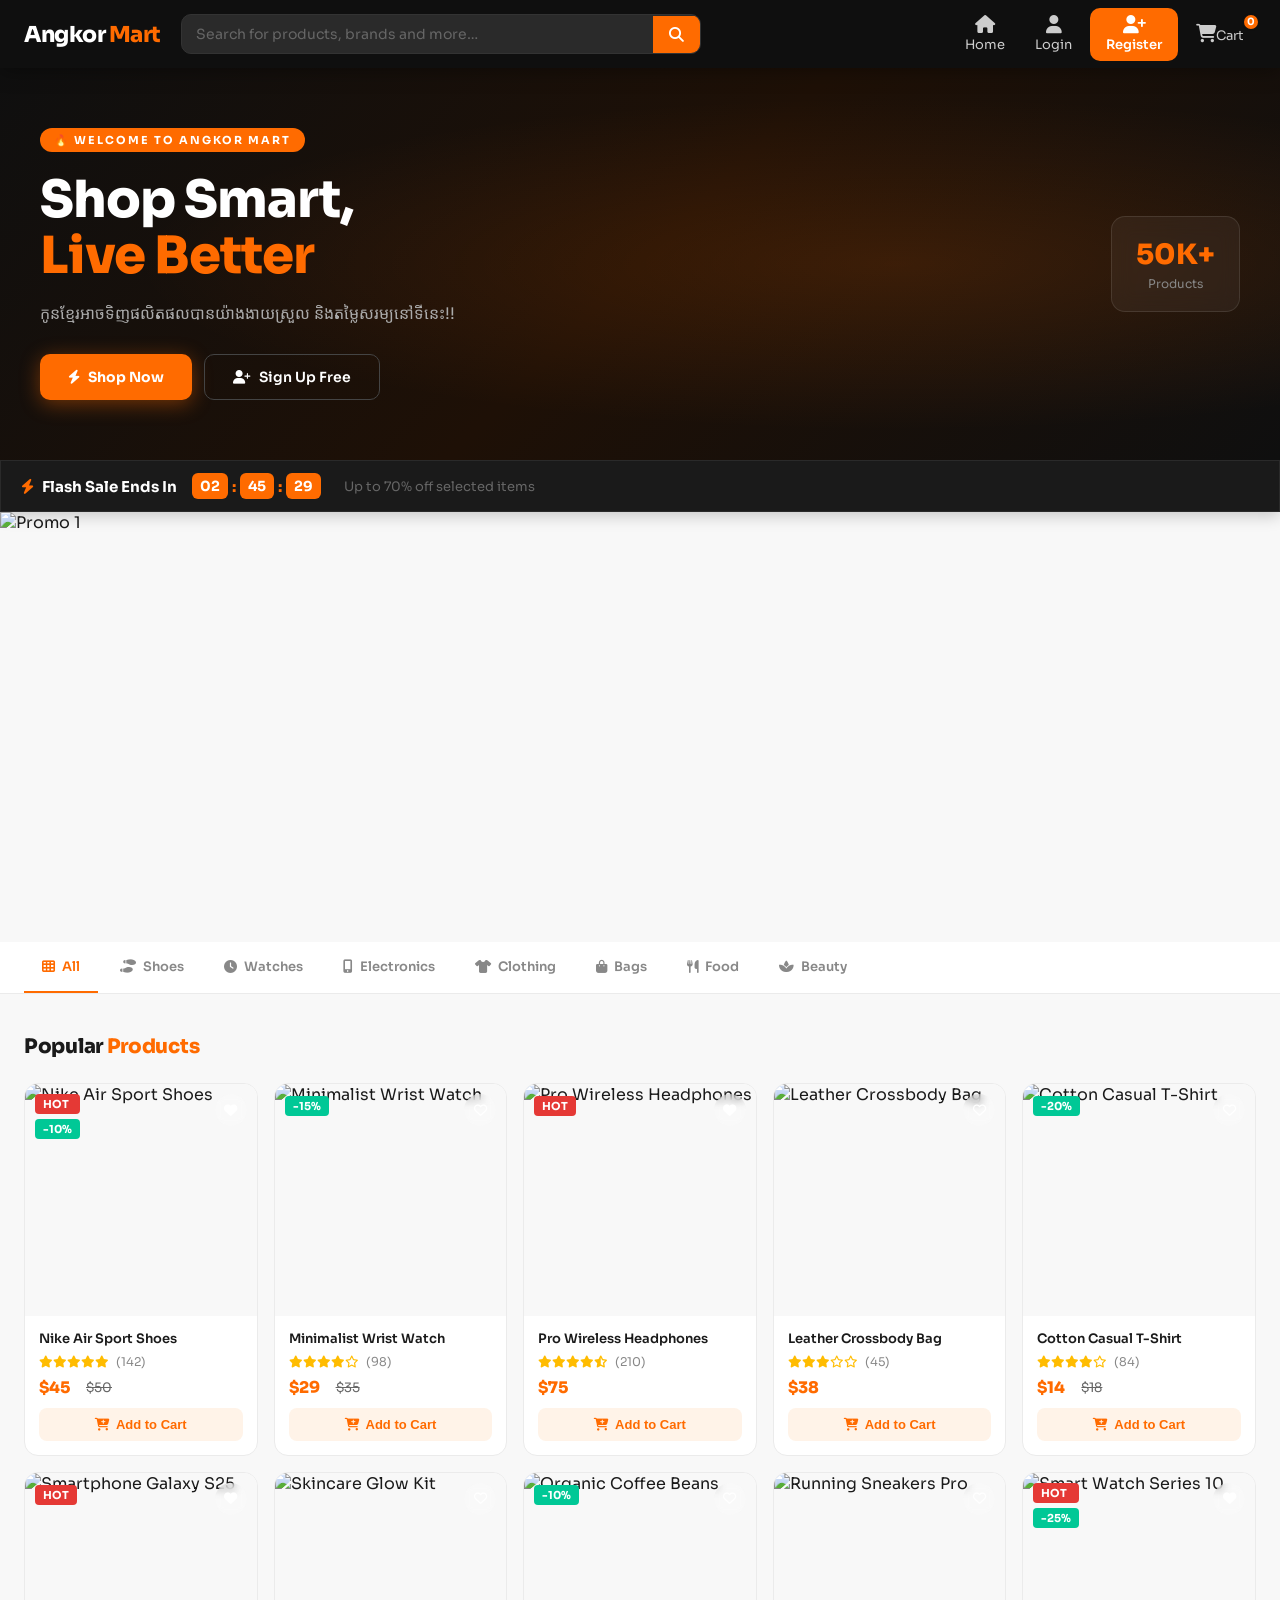
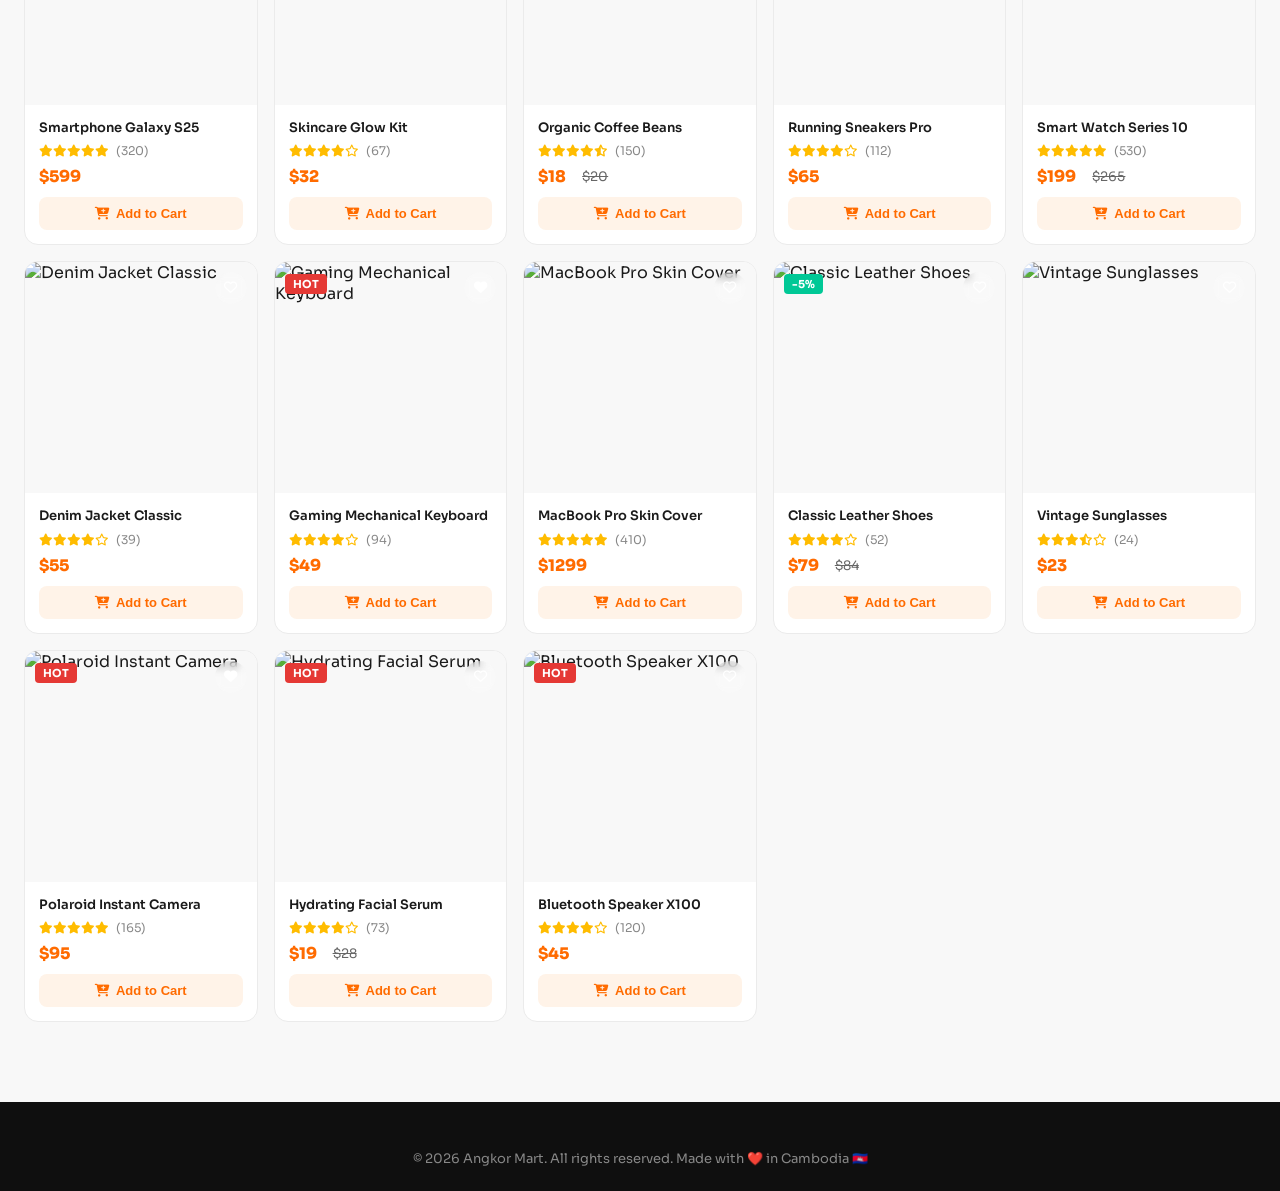
==== index.html @ 4afd5a45 "first commit" ====
<!DOCTYPE html>
<html lang="en">

<head>
  <meta charset="UTF-8">
  <meta name="viewport" content="width=device-width, initial-scale=1.0">
  <title>Angkor Mart</title>
  <link href="https://fonts.googleapis.com/css2?family=Sora:wght@300;400;600;700;800&family=Noto+Sans+Khmer:wght@400;600;700&display=swap" rel="stylesheet">
  <link rel="stylesheet" href="https://cdnjs.cloudflare.com/ajax/libs/font-awesome/6.4.0/css/all.min.css">
  <link rel="stylesheet" href="style/color.css">
  <link rel="icon" type="image/x-icon" href="img/1.png">

</head>

<body>

  <input type="radio" name="category-filter" id="cat-all" class="cat-radio" checked>
  <input type="radio" name="category-filter" id="cat-shoes" class="cat-radio">
  <input type="radio" name="category-filter" id="cat-watches" class="cat-radio">
  <input type="radio" name="category-filter" id="cat-electronics" class="cat-radio">
  <input type="radio" name="category-filter" id="cat-clothing" class="cat-radio">
  <input type="radio" name="category-filter" id="cat-bags" class="cat-radio">
  <input type="radio" name="category-filter" id="cat-food" class="cat-radio">
  <input type="radio" name="category-filter" id="cat-beauty" class="cat-radio">

  <nav class="navbar">
    <a class="nav-logo" href="index.html">Angkor <span>Mart</span></a>

    <div class="nav-search">
      <input type="text" placeholder="Search for products, brands and more…" id="searchInput">
      <button><i class="fas fa-search"></i></button>
    </div>

    <div class="nav-actions">
      <a class="nav-link-btn" href="index.html"><i class="fas fa-home"></i><span>Home</span></a>
      <a class="nav-link-btn" href="login.html"><i class="fas fa-user"></i><span>Login</span></a>
      <a class="nav-link-btn register-style-btn" href="register.html"><i class="fas fa-user-plus"></i><span>Register</span></a>

      <button class="nav-btn cart-badge">
        <i class="fas fa-shopping-cart"></i><span>Cart</span>
        <span class="badge-dot" id="cartCount">0</span>
      </button>
    </div>
  </nav>

  <div class="hero">
    <div class="hero-text">
      <div class="hero-tag">🔥 Welcome to Angkor Mart</div>
      <h1>Shop Smart,<br><em>Live Better</em></h1>
      <p>កូនខ្មែរអាចទិញផលិតផលបានយ៉ាងងាយស្រួល និងតម្លៃសរម្យនៅទីនេះ!!</p>
      <div class="hero-btns">
        <a href="#" class="btn-primary"><i class="fas fa-bolt"></i> Shop Now</a>
        <a href="register.html" class="btn-outline"><i class="fas fa-user-plus"></i> Sign Up Free</a>
      </div>
    </div>
    <div class="hero-visual">
      <div class="hero-stat">
        <div class="num">50K+</div>
        <div class="lbl">Products</div>
      </div>
    </div>
  </div>

  <div class="flash-bar">
    <div class="flash-title"><i class="fas fa-bolt"></i> Flash Sale Ends In</div>
    <div class="countdown">
      <span class="count-block" id="h">02</span>
      <span class="count-sep">:</span>
      <span class="count-block" id="m">45</span>
      <span class="count-sep">:</span>
      <span class="count-block" id="s">30</span>
    </div>
    <span style="color:#666; font-size:13px; margin-left:8px">Up to 70% off selected items</span>
  </div>

  <div class="slider-container">
    <div class="slider-wrapper">
      <div class="slide"><img src="banner/1.png" alt="Promo 1"></div>
      <div class="slide"><img src="banner/2.png" alt="Promo 2"></div>
      <div class="slide"><img src="banner/3.png" alt="Promo 3"></div>
      <div class="slide"><img src="banner/1.png" alt="Promo 1 Copy"></div>
    </div>
  </div>

  <div class="category-strip" id="categoryStrip">
    <label for="cat-all" class="cat-tab"><i class="fas fa-th"></i> All</label>
    <label for="cat-shoes" class="cat-tab"><i class="fas fa-shoe-prints"></i> Shoes</label>
    <label for="cat-watches" class="cat-tab"><i class="fas fa-clock"></i> Watches</label>
    <label for="cat-electronics" class="cat-tab"><i class="fas fa-mobile-alt"></i> Electronics</label>
    <label for="cat-clothing" class="cat-tab"><i class="fas fa-tshirt"></i> Clothing</label>
    <label for="cat-bags" class="cat-tab"><i class="fas fa-shopping-bag"></i> Bags</label>
    <label for="cat-food" class="cat-tab"><i class="fas fa-utensils"></i> Food</label>
    <label for="cat-beauty" class="cat-tab"><i class="fas fa-spa"></i> Beauty</label>
  </div>

  <div class="section">
    <div class="section-header">
      <h2 class="section-title">Popular <span>Products</span></h2>
    </div>
    <div class="product-grid">

      <div class="product-card" data-category="shoes" style="position: relative;">
        <div style="position: absolute; top: 10px; left: 10px; z-index: 10; display: flex; flex-direction: column; gap: 5px;">
          <span style="background: #e53935; color: white; padding: 3px 8px; font-size: 11px; font-weight: 700; border-radius: 4px; text-transform: uppercase;">Hot</span>
          <span style="background: #00c896; color: white; padding: 3px 8px; font-size: 11px; font-weight: 700; border-radius: 4px;">-10%</span>
        </div>
        <button class="btn-fav" onclick="this.classList.toggle('active')" style="position: absolute; top: 10px; right: 10px; z-index: 10; background: rgba(255,255,255,0.2); border: none; width: 32px; height: 32px; border-radius: 50%; color: #fff; cursor: pointer; display: flex; align-items: center; justify-content: center; backdrop-filter: blur(4px);"><i class="fas fa-heart"></i></button>
        <div class="product-img-wrap"><img src="https://images.unsplash.com/photo-1542291026-7eec264c27ff?w=400" alt="Nike Air Sport Shoes"></div>
        <div class="product-info">
          <div class="product-name">Nike Air Sport Shoes</div>
          <div style="font-size: 12px; color: #ffbc00; margin: 4px 0 8px 0;">
            <i class="fas fa-star"></i><i class="fas fa-star"></i><i class="fas fa-star"></i><i class="fas fa-star"></i><i class="fas fa-star"></i>
            <span style="color: #888; margin-left: 4px;">(142)</span>
          </div>
          <div class="product-price">
            <span class="price-new">$45</span>
            <span style="color: #666; text-decoration: line-through; font-size: 13px; margin-left: 8px;">$50</span>
          </div>
          <button class="btn-add-cart"><i class="fas fa-cart-plus"></i> Add to Cart</button>
        </div>
      </div>

      <div class="product-card" data-category="watches" style="position: relative;">
        <div style="position: absolute; top: 10px; left: 10px; z-index: 10;">
          <span style="background: #00c896; color: white; padding: 3px 8px; font-size: 11px; font-weight: 700; border-radius: 4px;">-15%</span>
        </div>
        <button class="btn-fav" onclick="this.classList.toggle('active')" style="position: absolute; top: 10px; right: 10px; z-index: 10; background: rgba(255,255,255,0.2); border: none; width: 32px; height: 32px; border-radius: 50%; color: #fff; cursor: pointer; display: flex; align-items: center; justify-content: center; backdrop-filter: blur(4px);"><i class="far fa-heart"></i></button>
        <div class="product-img-wrap"><img src="https://images.unsplash.com/photo-1523275335684-37898b6baf30?w=400" alt="Minimalist Wrist Watch"></div>
        <div class="product-info">
          <div class="product-name">Minimalist Wrist Watch</div>
          <div style="font-size: 12px; color: #ffbc00; margin: 4px 0 8px 0;">
            <i class="fas fa-star"></i><i class="fas fa-star"></i><i class="fas fa-star"></i><i class="fas fa-star"></i><i class="far fa-star"></i>
            <span style="color: #888; margin-left: 4px;">(98)</span>
          </div>
          <div class="product-price">
            <span class="price-new">$29</span>
            <span style="color: #666; text-decoration: line-through; font-size: 13px; margin-left: 8px;">$35</span>
          </div>
          <button class="btn-add-cart"><i class="fas fa-cart-plus"></i> Add to Cart</button>
        </div>
      </div>

      <div class="product-card" data-category="electronics" style="position: relative;">
        <div style="position: absolute; top: 10px; left: 10px; z-index: 10;">
          <span style="background: #e53935; color: white; padding: 3px 8px; font-size: 11px; font-weight: 700; border-radius: 4px; text-transform: uppercase;">Hot</span>
        </div>
        <button class="btn-fav" onclick="this.classList.toggle('active')" style="position: absolute; top: 10px; right: 10px; z-index: 10; background: rgba(255,255,255,0.2); border: none; width: 32px; height: 32px; border-radius: 50%; color: #fff; cursor: pointer; display: flex; align-items: center; justify-content: center; backdrop-filter: blur(4px);"><i class="fas fa-heart"></i></button>
        <div class="product-img-wrap"><img src="https://images.unsplash.com/photo-1505740420928-5e560c06d30e?w=400" alt="Pro Wireless Headphones"></div>
        <div class="product-info">
          <div class="product-name">Pro Wireless Headphones</div>
          <div style="font-size: 12px; color: #ffbc00; margin: 4px 0 8px 0;">
            <i class="fas fa-star"></i><i class="fas fa-star"></i><i class="fas fa-star"></i><i class="fas fa-star"></i><i class="fas fa-star-half-alt"></i>
            <span style="color: #888; margin-left: 4px;">(210)</span>
          </div>
          <div class="product-price"><span class="price-new">$75</span></div>
          <button class="btn-add-cart"><i class="fas fa-cart-plus"></i> Add to Cart</button>
        </div>
      </div>

      <div class="product-card" data-category="bags" style="position: relative;">
        <button class="btn-fav" onclick="this.classList.toggle('active')" style="position: absolute; top: 10px; right: 10px; z-index: 10; background: rgba(255,255,255,0.2); border: none; width: 32px; height: 32px; border-radius: 50%; color: #fff; cursor: pointer; display: flex; align-items: center; justify-content: center; backdrop-filter: blur(4px);"><i class="far fa-heart"></i></button>
        <div class="product-img-wrap"><img src="https://images.unsplash.com/photo-1548036328-c9fa89d128fa?w=400" alt="Leather Crossbody Bag"></div>
        <div class="product-info">
          <div class="product-name">Leather Crossbody Bag</div>
          <div style="font-size: 12px; color: #ffbc00; margin: 4px 0 8px 0;">
            <i class="fas fa-star"></i><i class="fas fa-star"></i><i class="fas fa-star"></i><i class="far fa-star"></i><i class="far fa-star"></i>
            <span style="color: #888; margin-left: 4px;">(45)</span>
          </div>
          <div class="product-price"><span class="price-new">$38</span></div>
          <button class="btn-add-cart"><i class="fas fa-cart-plus"></i> Add to Cart</button>
        </div>
      </div>

      <div class="product-card" data-category="clothing" style="position: relative;">
        <div style="position: absolute; top: 10px; left: 10px; z-index: 10;">
          <span style="background: #00c896; color: white; padding: 3px 8px; font-size: 11px; font-weight: 700; border-radius: 4px;">-20%</span>
        </div>
        <button class="btn-fav" onclick="this.classList.toggle('active')" style="position: absolute; top: 10px; right: 10px; z-index: 10; background: rgba(255,255,255,0.2); border: none; width: 32px; height: 32px; border-radius: 50%; color: #fff; cursor: pointer; display: flex; align-items: center; justify-content: center; backdrop-filter: blur(4px);"><i class="far fa-heart"></i></button>
        <div class="product-img-wrap"><img src="https://images.unsplash.com/photo-1521572163474-6864f9cf17ab?w=400" alt="Cotton Casual T-Shirt"></div>
        <div class="product-info">
          <div class="product-name">Cotton Casual T-Shirt</div>
          <div style="font-size: 12px; color: #ffbc00; margin: 4px 0 8px 0;">
            <i class="fas fa-star"></i><i class="fas fa-star"></i><i class="fas fa-star"></i><i class="fas fa-star"></i><i class="far fa-star"></i>
            <span style="color: #888; margin-left: 4px;">(84)</span>
          </div>
          <div class="product-price">
            <span class="price-new">$14</span>
            <span style="color: #666; text-decoration: line-through; font-size: 13px; margin-left: 8px;">$18</span>
          </div>
          <button class="btn-add-cart"><i class="fas fa-cart-plus"></i> Add to Cart</button>
        </div>
      </div>

      <div class="product-card" data-category="electronics" style="position: relative;">
        <div style="position: absolute; top: 10px; left: 10px; z-index: 10;">
          <span style="background: #e53935; color: white; padding: 3px 8px; font-size: 11px; font-weight: 700; border-radius: 4px; text-transform: uppercase;">Hot</span>
        </div>
        <button class="btn-fav" onclick="this.classList.toggle('active')" style="position: absolute; top: 10px; right: 10px; z-index: 10; background: rgba(255,255,255,0.2); border: none; width: 32px; height: 32px; border-radius: 50%; color: #fff; cursor: pointer; display: flex; align-items: center; justify-content: center; backdrop-filter: blur(4px);"><i class="fas fa-heart"></i></button>
        <div class="product-img-wrap"><img src="https://images.unsplash.com/photo-1511707171634-5f897ff02aa9?w=400" alt="Smartphone Galaxy S25"></div>
        <div class="product-info">
          <div class="product-name">Smartphone Galaxy S25</div>
          <div style="font-size: 12px; color: #ffbc00; margin: 4px 0 8px 0;">
            <i class="fas fa-star"></i><i class="fas fa-star"></i><i class="fas fa-star"></i><i class="fas fa-star"></i><i class="fas fa-star"></i>
            <span style="color: #888; margin-left: 4px;">(320)</span>
          </div>
          <div class="product-price"><span class="price-new">$599</span></div>
          <button class="btn-add-cart"><i class="fas fa-cart-plus"></i> Add to Cart</button>
        </div>
      </div>

      <div class="product-card" data-category="beauty" style="position: relative;">
        <button class="btn-fav" onclick="this.classList.toggle('active')" style="position: absolute; top: 10px; right: 10px; z-index: 10; background: rgba(255,255,255,0.2); border: none; width: 32px; height: 32px; border-radius: 50%; color: #fff; cursor: pointer; display: flex; align-items: center; justify-content: center; backdrop-filter: blur(4px);"><i class="far fa-heart"></i></button>
        <div class="product-img-wrap"><img src="https://images.unsplash.com/photo-1596462502278-27bfdc403348?w=400" alt="Skincare Glow Kit"></div>
        <div class="product-info">
          <div class="product-name">Skincare Glow Kit</div>
          <div style="font-size: 12px; color: #ffbc00; margin: 4px 0 8px 0;">
            <i class="fas fa-star"></i><i class="fas fa-star"></i><i class="fas fa-star"></i><i class="fas fa-star"></i><i class="far fa-star"></i>
            <span style="color: #888; margin-left: 4px;">(67)</span>
          </div>
          <div class="product-price"><span class="price-new">$32</span></div>
          <button class="btn-add-cart"><i class="fas fa-cart-plus"></i> Add to Cart</button>
        </div>
      </div>

      <div class="product-card" data-category="food" style="position: relative;">
        <div style="position: absolute; top: 10px; left: 10px; z-index: 10;">
          <span style="background: #00c896; color: white; padding: 3px 8px; font-size: 11px; font-weight: 700; border-radius: 4px;">-10%</span>
        </div>
        <button class="btn-fav" onclick="this.classList.toggle('active')" style="position: absolute; top: 10px; right: 10px; z-index: 10; background: rgba(255,255,255,0.2); border: none; width: 32px; height: 32px; border-radius: 50%; color: #fff; cursor: pointer; display: flex; align-items: center; justify-content: center; backdrop-filter: blur(4px);"><i class="far fa-heart"></i></button>
        <div class="product-img-wrap"><img src="https://images.unsplash.com/photo-1447933601403-0c6688de566e?w=400" alt="Organic Coffee Beans"></div>
        <div class="product-info">
          <div class="product-name">Organic Coffee Beans</div>
          <div style="font-size: 12px; color: #ffbc00; margin: 4px 0 8px 0;">
            <i class="fas fa-star"></i><i class="fas fa-star"></i><i class="fas fa-star"></i><i class="fas fa-star"></i><i class="fas fa-star-half-alt"></i>
            <span style="color: #888; margin-left: 4px;">(150)</span>
          </div>
          <div class="product-price">
            <span class="price-new">$18</span>
            <span style="color: #666; text-decoration: line-through; font-size: 13px; margin-left: 8px;">$20</span>
          </div>
          <button class="btn-add-cart"><i class="fas fa-cart-plus"></i> Add to Cart</button>
        </div>
      </div>

      <div class="product-card" data-category="shoes" style="position: relative;">
        <button class="btn-fav" onclick="this.classList.toggle('active')" style="position: absolute; top: 10px; right: 10px; z-index: 10; background: rgba(255,255,255,0.2); border: none; width: 32px; height: 32px; border-radius: 50%; color: #fff; cursor: pointer; display: flex; align-items: center; justify-content: center; backdrop-filter: blur(4px);"><i class="far fa-heart"></i></button>
        <div class="product-img-wrap"><img src="https://images.unsplash.com/photo-1491553895911-0055eca6402d?w=400" alt="Running Sneakers Pro"></div>
        <div class="product-info">
          <div class="product-name">Running Sneakers Pro</div>
          <div style="font-size: 12px; color: #ffbc00; margin: 4px 0 8px 0;">
            <i class="fas fa-star"></i><i class="fas fa-star"></i><i class="fas fa-star"></i><i class="fas fa-star"></i><i class="far fa-star"></i>
            <span style="color: #888; margin-left: 4px;">(112)</span>
          </div>
          <div class="product-price"><span class="price-new">$65</span></div>
          <button class="btn-add-cart"><i class="fas fa-cart-plus"></i> Add to Cart</button>
        </div>
      </div>

      <div class="product-card" data-category="watches" style="position: relative;">
        <div style="position: absolute; top: 10px; left: 10px; z-index: 10; display: flex; flex-direction: column; gap: 5px;">
          <span style="background: #e53935; color: white; padding: 3px 8px; font-size: 11px; font-weight: 700; border-radius: 4px; text-transform: uppercase;">Hot</span>
          <span style="background: #00c896; color: white; padding: 3px 8px; font-size: 11px; font-weight: 700; border-radius: 4px;">-25%</span>
        </div>
        <button class="btn-fav" onclick="this.classList.toggle('active')" style="position: absolute; top: 10px; right: 10px; z-index: 10; background: rgba(255,255,255,0.2); border: none; width: 32px; height: 32px; border-radius: 50%; color: #fff; cursor: pointer; display: flex; align-items: center; justify-content: center; backdrop-filter: blur(4px);"><i class="fas fa-heart"></i></button>
        <div class="product-img-wrap"><img src="https://images.unsplash.com/photo-1434493789847-2f02dc6ca35d?w=400" alt="Smart Watch Series 10"></div>
        <div class="product-info">
          <div class="product-name">Smart Watch Series 10</div>
          <div style="font-size: 12px; color: #ffbc00; margin: 4px 0 8px 0;">
            <i class="fas fa-star"></i><i class="fas fa-star"></i><i class="fas fa-star"></i><i class="fas fa-star"></i><i class="fas fa-star"></i>
            <span style="color: #888; margin-left: 4px;">(530)</span>
          </div>
          <div class="product-price">
            <span class="price-new">$199</span>
            <span style="color: #666; text-decoration: line-through; font-size: 13px; margin-left: 8px;">$265</span>
          </div>
          <button class="btn-add-cart"><i class="fas fa-cart-plus"></i> Add to Cart</button>
        </div>
      </div>

      <div class="product-card" data-category="clothing" style="position: relative;">
        <button class="btn-fav" onclick="this.classList.toggle('active')" style="position: absolute; top: 10px; right: 10px; z-index: 10; background: rgba(255,255,255,0.2); border: none; width: 32px; height: 32px; border-radius: 50%; color: #fff; cursor: pointer; display: flex; align-items: center; justify-content: center; backdrop-filter: blur(4px);"><i class="far fa-heart"></i></button>
        <div class="product-img-wrap"><img src="https://images.unsplash.com/photo-1551537482-f2075a1d41f2?w=400" alt="Denim Jacket Classic"></div>
        <div class="product-info">
          <div class="product-name">Denim Jacket Classic</div>
          <div style="font-size: 12px; color: #ffbc00; margin: 4px 0 8px 0;">
            <i class="fas fa-star"></i><i class="fas fa-star"></i><i class="fas fa-star"></i><i class="fas fa-star"></i><i class="far fa-star"></i>
            <span style="color: #888; margin-left: 4px;">(39)</span>
          </div>
          <div class="product-price"><span class="price-new">$55</span></div>
          <button class="btn-add-cart"><i class="fas fa-cart-plus"></i> Add to Cart</button>
        </div>
      </div>

      <div class="product-card" data-category="electronics" style="position: relative;">
        <div style="position: absolute; top: 10px; left: 10px; z-index: 10;">
          <span style="background: #e53935; color: white; padding: 3px 8px; font-size: 11px; font-weight: 700; border-radius: 4px; text-transform: uppercase;">Hot</span>
        </div>
        <button class="btn-fav" onclick="this.classList.toggle('active')" style="position: absolute; top: 10px; right: 10px; z-index: 10; background: rgba(255,255,255,0.2); border: none; width: 32px; height: 32px; border-radius: 50%; color: #fff; cursor: pointer; display: flex; align-items: center; justify-content: center; backdrop-filter: blur(4px);"><i class="fas fa-heart"></i></button>
        <div class="product-img-wrap"><img src="https://images.unsplash.com/photo-1583394838336-acd977736f90?w=400" alt="Gaming Mechanical Keyboard"></div>
        <div class="product-info">
          <div class="product-name">Gaming Mechanical Keyboard</div>
          <div style="font-size: 12px; color: #ffbc00; margin: 4px 0 8px 0;">
            <i class="fas fa-star"></i><i class="fas fa-star"></i><i class="fas fa-star"></i><i class="fas fa-star"></i><i class="far fa-star"></i>
            <span style="color: #888; margin-left: 4px;">(94)</span>
          </div>
          <div class="product-price"><span class="price-new">$49</span></div>
          <button class="btn-add-cart"><i class="fas fa-cart-plus"></i> Add to Cart</button>
        </div>
      </div>

      <div class="product-card" data-category="electronics" style="position: relative;">
        <button class="btn-fav" onclick="this.classList.toggle('active')" style="position: absolute; top: 10px; right: 10px; z-index: 10; background: rgba(255,255,255,0.2); border: none; width: 32px; height: 32px; border-radius: 50%; color: #fff; cursor: pointer; display: flex; align-items: center; justify-content: center; backdrop-filter: blur(4px);"><i class="far fa-heart"></i></button>
        <div class="product-img-wrap"><img src="https://images.unsplash.com/photo-1611186871348-b1ce696e52c9?w=400" alt="MacBook Pro Skin Cover"></div>
        <div class="product-info">
          <div class="product-name">MacBook Pro Skin Cover</div>
          <div style="font-size: 12px; color: #ffbc00; margin: 4px 0 8px 0;">
            <i class="fas fa-star"></i><i class="fas fa-star"></i><i class="fas fa-star"></i><i class="fas fa-star"></i><i class="fas fa-star"></i>
            <span style="color: #888; margin-left: 4px;">(410)</span>
          </div>
          <div class="product-price"><span class="price-new">$1299</span></div>
          <button class="btn-add-cart"><i class="fas fa-cart-plus"></i> Add to Cart</button>
        </div>
      </div>

      <div class="product-card" data-category="shoes" style="position: relative;">
        <div style="position: absolute; top: 10px; left: 10px; z-index: 10;">
          <span style="background: #00c896; color: white; padding: 3px 8px; font-size: 11px; font-weight: 700; border-radius: 4px;">-5%</span>
        </div>
        <button class="btn-fav" onclick="this.classList.toggle('active')" style="position: absolute; top: 10px; right: 10px; z-index: 10; background: rgba(255,255,255,0.2); border: none; width: 32px; height: 32px; border-radius: 50%; color: #fff; cursor: pointer; display: flex; align-items: center; justify-content: center; backdrop-filter: blur(4px);"><i class="far fa-heart"></i></button>
        <div class="product-img-wrap"><img src="https://images.unsplash.com/photo-1560343090-f0409e92791a?w=400" alt="Classic Leather Shoes"></div>
        <div class="product-info">
          <div class="product-name">Classic Leather Shoes</div>
          <div style="font-size: 12px; color: #ffbc00; margin: 4px 0 8px 0;">
            <i class="fas fa-star"></i><i class="fas fa-star"></i><i class="fas fa-star"></i><i class="fas fa-star"></i><i class="far fa-star"></i>
            <span style="color: #888; margin-left: 4px;">(52)</span>
          </div>
          <div class="product-price">
            <span class="price-new">$79</span>
            <span style="color: #666; text-decoration: line-through; font-size: 13px; margin-left: 8px;">$84</span>
          </div>
          <button class="btn-add-cart"><i class="fas fa-cart-plus"></i> Add to Cart</button>
        </div>
      </div>

      <div class="product-card" data-category="clothing" style="position: relative;">
        <button class="btn-fav" onclick="this.classList.toggle('active')" style="position: absolute; top: 10px; right: 10px; z-index: 10; background: rgba(255,255,255,0.2); border: none; width: 32px; height: 32px; border-radius: 50%; color: #fff; cursor: pointer; display: flex; align-items: center; justify-content: center; backdrop-filter: blur(4px);"><i class="far fa-heart"></i></button>
        <div class="product-img-wrap"><img src="https://images.unsplash.com/photo-1572635196237-14b3f281503f?w=400" alt="Vintage Sunglasses"></div>
        <div class="product-info">
          <div class="product-name">Vintage Sunglasses</div>
          <div style="font-size: 12px; color: #ffbc00; margin: 4px 0 8px 0;">
            <i class="fas fa-star"></i><i class="fas fa-star"></i><i class="fas fa-star"></i><i class="fas fa-star-half-alt"></i><i class="far fa-star"></i>
            <span style="color: #888; margin-left: 4px;">(24)</span>
          </div>
          <div class="product-price"><span class="price-new">$23</span></div>
          <button class="btn-add-cart"><i class="fas fa-cart-plus"></i> Add to Cart</button>
        </div>
      </div>

      <div class="product-card" data-category="electronics" style="position: relative;">
        <div style="position: absolute; top: 10px; left: 10px; z-index: 10;">
          <span style="background: #e53935; color: white; padding: 3px 8px; font-size: 11px; font-weight: 700; border-radius: 4px; text-transform: uppercase;">Hot</span>
        </div>
        <button class="btn-fav" onclick="this.classList.toggle('active')" style="position: absolute; top: 10px; right: 10px; z-index: 10; background: rgba(255,255,255,0.2); border: none; width: 32px; height: 32px; border-radius: 50%; color: #fff; cursor: pointer; display: flex; align-items: center; justify-content: center; backdrop-filter: blur(4px);"><i class="fas fa-heart"></i></button>
        <div class="product-img-wrap"><img src="https://images.unsplash.com/photo-1526170375885-4d8ecf77b99f?w=400" alt="Polaroid Instant Camera"></div>
        <div class="product-info">
          <div class="product-name">Polaroid Instant Camera</div>
          <div style="font-size: 12px; color: #ffbc00; margin: 4px 0 8px 0;">
            <i class="fas fa-star"></i><i class="fas fa-star"></i><i class="fas fa-star"></i><i class="fas fa-star"></i><i class="fas fa-star"></i>
            <span style="color: #888; margin-left: 4px;">(165)</span>
          </div>
          <div class="product-price"><span class="price-new">$95</span></div>
          <button class="btn-add-cart"><i class="fas fa-cart-plus"></i> Add to Cart</button>
        </div>
      </div>

      <div class="product-card" data-category="beauty" style="position: relative;">
        <div style="position: absolute; top: 10px; left: 10px; z-index: 10;">
          <span style="background: #e53935; color: white; padding: 3px 8px; font-size: 11px; font-weight: 700; border-radius: 4px; text-transform: uppercase;">Hot</span>
        </div>
        <button class="btn-fav" onclick="this.classList.toggle('active')" style="position: absolute; top: 10px; right: 10px; z-index: 10; background: rgba(255,255,255,0.2); border: none; width: 32px; height: 32px; border-radius: 50%; color: #fff; cursor: pointer; display: flex; align-items: center; justify-content: center; backdrop-filter: blur(4px);"><i class="far fa-heart"></i></button>
        <div class="product-img-wrap"><img src="https://images.unsplash.com/photo-1584308666744-24d5c474f2ae?w=400" alt="Hydrating Facial Serum"></div>
        <div class="product-info">
          <div class="product-name">Hydrating Facial Serum</div>
          <div style="font-size: 12px; color: #ffbc00; margin: 4px 0 8px 0;">
            <i class="fas fa-star"></i><i class="fas fa-star"></i><i class="fas fa-star"></i><i class="fas fa-star"></i><i class="far fa-star"></i>
            <span style="color: #888; margin-left: 4px;">(73)</span>
          </div>
          <div class="product-price">
            <span class="price-new">$19</span>
            <span style="color: #666; text-decoration: line-through; font-size: 13px; margin-left: 8px;">$28</span>
          </div>
          <button class="btn-add-cart"><i class="fas fa-cart-plus"></i> Add to Cart</button>
        </div>
      </div>

      <div class="product-card" data-category="electronics" style="position: relative;">
        <div style="position: absolute; top: 10px; left: 10px; z-index: 10;">
          <span style="background: #e53935; color: white; padding: 3px 8px; font-size: 11px; font-weight: 700; border-radius: 4px; text-transform: uppercase;">Hot</span>
        </div>
        <button class="btn-fav" onclick="this.classList.toggle('active')" style="position: absolute; top: 10px; right: 10px; z-index: 10; background: rgba(255,255,255,0.2); border: none; width: 32px; height: 32px; border-radius: 50%; color: #fff; cursor: pointer; display: flex; align-items: center; justify-content: center; backdrop-filter: blur(4px);"><i class="far fa-heart"></i></button>
        <div class="product-img-wrap"><img src="https://images.unsplash.com/photo-1517336714731-489689fd1ca8?w=400" alt="Bluetooth Speaker X100"></div>
        <div class="product-info">
          <div class="product-name">Bluetooth Speaker X100</div>
          <div style="font-size: 12px; color: #ffbc00; margin: 4px 0 8px 0;">
            <i class="fas fa-star"></i><i class="fas fa-star"></i><i class="fas fa-star"></i><i class="fas fa-star"></i><i class="far fa-star"></i>
            <span style="color: #888; margin-left: 4px;">(120)</span>
          </div>
          <div class="product-price"><span class="price-new">$45</span></div>
          <button class="btn-add-cart"><i class="fas fa-cart-plus"></i> Add to Cart</button>
        </div>
      </div>

    </div>
  </div>

  <footer>
    <p>© 2026 Angkor Mart. All rights reserved. Made with ❤️ in Cambodia 🇰🇭</p>
  </footer>

  <script>
    // ១. មុខងារ Countdown សម្រាប់កម្មវិធី Flash Sale (រត់ថយក្រោយរាល់ ១ វិនាទីម្តង)
    // កំណត់ទិន្នន័យដើម៖ ២ ម៉ោង, ៤៥ នាទី, និង ៣០ វិវិនាទី (គិតជាវិនាទីសរុប)
    let totalSeconds = (2 * 3600) + (45 * 60) + 30;
    
    const countdownInterval = setInterval(() => {
      // ប្រសិនបើអស់ម៉ោង ត្រូវបញ្ឈប់ការរត់
      if (totalSeconds <= 0) {
        clearInterval(countdownInterval);
        return;
      }
      
      totalSeconds--; // ដកថយក្រោយម្តង ១ វិនាទី
      
      // គណនាបំបែកវិនាទីសរុប ទៅជា ម៉ោង នាទី និងវិវិនាទីវិញ
      const hours = Math.floor(totalSeconds / 3600);
      const minutes = Math.floor((totalSeconds % 3600) / 60);
      const seconds = totalSeconds % 60;

      // ចាប់យក Element តាម ID ដើម្បីយកទៅបង្ហាញលើអេក្រង់ HTML
      const hElement = document.getElementById('h');
      const mElement = document.getElementById('m');
      const sElement = document.getElementById('s');

      // បង្ហាញតម្លៃដោយបន្ថែមលេខ ០ ខាងមុខប្រសិនបើតម្លៃតូចជាង ១០ (ឧទាហរណ៍៖ 09, 08)
      if (hElement) hElement.textContent = String(hours).padStart(2, '0');
      if (mElement) mElement.textContent = String(minutes).padStart(2, '0');
      if (sElement) sElement.textContent = String(seconds).padStart(2, '0');
    }, 1000);

    // ២. មុខងារកើនលេខរទេះទិញអីវ៉ាន់ និងបង្កើតចលនា (Add to Cart Logic)
    function addToCartAnimation() {
      const cartBadge = document.getElementById('cartCount');
      if (cartBadge) {
        // ចាប់យកតម្លៃលេខបច្ចុប្បន្នលើ Navbar បើគ្មានទេឱ្យស្មើ ០
        let currentCount = parseInt(cartBadge.textContent) || 0;
        // បូកបង្កើនចំនួនថែម ១
        cartBadge.textContent = currentCount + 1;
        
        // បង្កើត Effect ញាក់ពង្រីកធំថ្នមៗ (Animation Pop) ពេលចុចចំប៊ូតុង
        cartBadge.style.transform = 'scale(1.4)';
        cartBadge.style.transition = 'transform 0.1s ease';
        
        // កំណត់ឱ្យវារួញមកទំហំដើមវិញក្រោយរយៈពេល ០.១ វិនាទី
        setTimeout(() => {
          cartBadge.style.transform = 'scale(1)';
        }, 100);
      }
    }

    // ចាប់យកប៊ូតុងដែលមាន Class ".btn-add-cart" ទាំងអស់នៅក្នុងទំព័រ
    // ដើម្បីដាក់ព្រឹត្តិការណ៍ចុច (Click Event Listener) ទៅឱ្យវាដំណើរការមុខងារ addToCartAnimation()
    document.querySelectorAll('.btn-add-cart').forEach(button => {
      button.addEventListener('click', () => {
        addToCartAnimation();
      });
    });
  </script>

</body>
</html>
---- style/color.css ----
/* ═══════════════════════════════════════
   VARIABLE & SYSTEM THEME (ផ្នែកប្រកាសប្រថេរ និងស្ទីលទូទៅ)
   ═══════════════════════════════════════ */
:root {
  /* ការបង្កើតប្រថេរពណ៌ (CSS Variables) សម្រាប់យកទៅប្រើប្រាស់ឡើងវិញ ដើម្បីងាយស្រួលគ្រប់គ្រងពន្លឺពណ៌រួម */
  --brand: #ff6b00;        /* ពណ៌ចម្បងរបស់ម៉ាត (លឿងទុំ) */
  --brand-dark: #d95800;   /* ពណ៌លឿងទុំចាស់ (សម្រាប់ពេល Hover) */
  --brand-light: #fff3e8;  /* ពណ៌លឿងទុំខ្ចីខ្លាំង (សម្រាប់ផ្ទៃខាងក្រោយប៊ូតុងតូចៗ) */
  --accent: #00c896;       /* ពណ៌បៃតងស្រស់ (សម្រាប់ស្លាកបញ្ចុះតម្លៃ) */
  
  /* ក្រុមពណ៌ស្រទាប់ផ្ទៃ និងអក្សរ */
  --dark: #0f0f0f;         /* ពណ៌ខ្មៅងងឹត (សម្រាប់ Navbar, Footer) */
  --dark2: #1a1a1a;        
  --dark3: #242424;        
  --surface: #fff;         /* ពណ៌សផ្ទៃកាតផលិតផល */
  --surface2: #f8f8f8;     /* ពណ៌ប្រផេះខ្ចីសម្រាប់ផ្ទៃ Background គេហទំព័រទាំងមូល */
  --border: #ebebeb;       /* ពណ៌បន្ទាត់ខណ្ឌចែក */
  --text: #1a1a1a;         /* ពណ៌អក្សរទូទៅ */
  --text-muted: #888;      /* ពណ៌អក្សរស្រអាប់បន្តិច */
  --text-light: #bbb;      /* ពណ៌អក្សរស្រាល */
  
  /* ទំហំ និងទម្រង់រួម */
  --nav-h: 68px;           /* កម្ពស់របស់របារ Navbar */
  --radius: 14px;          /* កម្រិតកោងនៃជ្រុងកាតទំនិញ */
  --shadow: 0 4px 24px rgba(0,0,0,0.08);       /* ស្រមោលកម្រិតស្រាល */
  --shadow-lg: 0 12px 48px rgba(0,0,0,0.14);    /* ស្រមោលកម្រិតធ្ងន់ (ពេលលោតអណ្តែត) */
}

/* លុបគម្លាតលំនាំដើម (Reset Margins/Paddings) និងកំណត់ box-sizing ឱ្យទំហំកាតមិនប្រែប្រួលពេលថែម Border */
*, *::before, *::after { box-sizing: border-box; margin: 0; padding: 0; }

/* ធ្វើឱ្យពេលចុច Link រត់ទៅកាន់ផ្នែកណាមួយ មានចលនារលូន (Smooth Scrolling) */
html { scroll-behavior: smooth; }

/* កំណត់ Font គ្រួសាររួម (Sora សម្រាប់អង់គ្លេស និង Noto Sans Khmer សម្រាប់ភាសាខ្មែរ) */
body { font-family: 'Sora', 'Noto Sans Khmer', sans-serif; background: var(--surface2); color: var(--text); min-height: 100vh; }

/* ═══════════════════════════════════════
   NAVBAR & COMPONENTS (ផ្នែករបារ مីនុយខាងលើ)
   ═══════════════════════════════════════ */
/* របារ Navbar ធំ៖ ប្រើ position: fixed ដើម្បីឱ្យវានៅជាប់ផ្នែកខាងលើរហូតទោះបីជា Scroll ចុះក្រោម */
.navbar { position: fixed; top: 0; left: 0; right: 0; z-index: 1000; height: var(--nav-h); background: var(--dark); display: flex; align-items: center; padding: 0 24px; gap: 20px; box-shadow: 0 2px 20px rgba(0,0,0,0.4); }

/* អក្សរទម្រង់ Logo របស់ម៉ាត */
.nav-logo { font-size: 22px; font-weight: 800; text-decoration: none; letter-spacing: -0.5px; white-space: nowrap; color: #fff; }
.nav-logo span { color: var(--brand); }

/* ប្រអប់ស្វែងរក (Search Bar Container) */
.nav-search { flex: 1; max-width: 520px; display: flex; align-items: center; background: #2a2a2a; border-radius: 10px; border: 1.5px solid #333; overflow: hidden; transition: border-color 0.2s; }
/* ពេលអ្នកប្រើប្រាស់ឃ្លិកចំប្រអប់វាយអក្សរ ឱ្យបន្ទាត់ព្រំដែនដូរទៅពណ៌លឿងទុំ */
.nav-search:focus-within { border-color: var(--brand); }
.nav-search input { flex: 1; background: none; border: none; outline: none; padding: 10px 14px; color: #fff; font-size: 14px; font-family: inherit; }
.nav-search input::placeholder { color: #666; }
/* ប៊ូតុងរូបកែវពង្រីកសម្រាប់ស្វែងរក */
.nav-search button { background: var(--brand); border: none; padding: 10px 16px; color: #fff; cursor: pointer; font-size: 15px; transition: background 0.2s; }
.nav-search button:hover { background: var(--brand-dark); }

/* ផ្នែកបង្គុំប៊ូតុងបញ្ជាខាងស្តាំដៃ (Home, Login, Register, Cart) */
.nav-actions { display: flex; align-items: center; gap: 6px; margin-left: auto; }
.nav-btn { background: none; border: none; color: #ccc; cursor: pointer; padding: 8px 12px; border-radius: 8px; font-size: 13px; display: flex; flex-direction: column; align-items: center; gap: 2px; transition: color 0.2s, background 0.2s; font-family: inherit; white-space: nowrap; text-decoration: none; }
.nav-btn i { font-size: 18px; }
.nav-btn:hover { color: var(--brand); background: rgba(255,107,0,0.1); }

/* ប៊ូតុងប្រភេទជាតំណភ្ជាប់ (Link Icons) */
.nav-link-btn {
  background: none;
  border: none;
  color: #ccc;
  cursor: pointer;
  padding: 8px 12px;
  border-radius: 8px;
  font-size: 13px;
  display: flex;
  flex-direction: column; /* តម្រៀប Icon នៅពីលើ ហើយអក្សរនៅពីក្រោមជួរឈរ */
  align-items: center;
  gap: 2px;
  transition: color 0.2s, background 0.2s;
  font-family: inherit;
  white-space: nowrap;
  text-decoration: none; /* លុបបន្ទាត់ពីក្រោមអក្សរលំនាំដើមរបស់ Tag <a> */
}
.nav-link-btn i { font-size: 18px; }
.nav-link-btn:hover { color: #ff6b00; background: rgba(255,107,0,0.1); }

/* ប៊ូតុងចុះឈ្មោះ (Register Button)៖ បង្កើតស្ទីលឱ្យមានលក្ខណៈលេចធ្លោដាច់គេ */
.register-style-btn { background-color: var(--brand) !important; color: white !important; border-radius: 10px !important; padding: 8px 16px !important; font-weight: 600; }
.register-style-btn:hover { background-color: var(--brand-dark) !important; }

/* រង្វង់លេខពណ៌ក្រហមបង្ហាញចំនួនទំនិញលើកាត (Cart Badge Dot) */
.cart-badge { position: relative; display: inline-block; }
.badge-dot { position: absolute; top: -4px; right: -4px; background: var(--brand); color: #fff; font-size: 10px; font-weight: 700; width: 18px; height: 18px; border-radius: 50%; display: flex; align-items: center; justify-content: center; border: 2px solid var(--dark); }

/* ═══════════════════════════════════════
   HERO SECTION (ផ្នែកផ្ទាំងផ្សព្វផ្សាយធំខាងលើ)
   ═══════════════════════════════════════ */
.hero { margin-top: var(--nav-h); background: linear-gradient(135deg, #0f0f0f 0%, #1e1006 50%, #0f0f0f 100%); position: relative; overflow: hidden; padding: 60px 40px; display: flex; align-items: center; justify-content: space-between; min-height: 380px; }
/* ប្រើប្រាស់ Pseudo-element ::before ដើម្បីបង្កើតពន្លឺរស្មីពណ៌លឿងទុំចេញពីចំហៀងខាងស្តាំព្រិលៗ (Glow Effect) */
.hero::before { content: ''; position: absolute; inset: 0; background: radial-gradient(ellipse at 70% 50%, rgba(255,107,0,0.15) 0%, transparent 60%); }
.hero-text { position: relative; z-index: 1; max-width: 500px; }
/* ស្លាកពាក្យ Welcome តូច */
.hero-tag { display: inline-block; background: var(--brand); color: #fff; font-size: 11px; font-weight: 700; letter-spacing: 2px; text-transform: uppercase; padding: 5px 14px; border-radius: 20px; margin-bottom: 20px; }
/* ប្រើប្រាស់ clamp() ដើម្បីឱ្យទំហំអក្សរចំណងជើង تغែប្រួលធំតូចស្វ័យប្រវត្តិតាមទំហំអេក្រង់ Device (Responsive Font) */
.hero h1 { font-size: clamp(28px, 4vw, 52px); font-weight: 800; color: #fff; line-height: 1.1; margin-bottom: 16px; letter-spacing: -1px; }
.hero h1 em { color: var(--brand); font-style: normal; }
.hero p { color: #aaa; font-size: 16px; line-height: 1.6; margin-bottom: 28px; }
.hero-btns { display: flex; gap: 12px; flex-wrap: wrap; }

/* ប៊ូតុងចម្បង Shop Now មានស្រមោលពណ៌លឿងទុំបញ្ចេញពន្លឺ */
.btn-primary { background: var(--brand); color: #fff; border: none; padding: 13px 28px; border-radius: 10px; font-size: 14px; font-weight: 700; cursor: pointer; font-family: inherit; text-decoration: none; transition: background 0.2s, transform 0.15s, box-shadow 0.2s; box-shadow: 0 4px 20px rgba(255,107,0,0.4); display: inline-flex; align-items: center; gap: 8px; }
/* ពេល Hover ឱ្យប៊ូតុងអណ្តែតឡើងលើបន្តិច (translateY) និងពង្រីកស្រមោលឱ្យធំជាងមុន */
.btn-primary:hover { background: var(--brand-dark); transform: translateY(-2px); box-shadow: 0 8px 28px rgba(255,107,0,0.5); }
/* ប៊ូតុងបន្ទាត់ជុំវិញគ្មានពណ៌ផ្ទៃក្រោយ (Sign Up Free) */
.btn-outline { background: none; color: #fff; border: 1.5px solid #444; padding: 13px 28px; border-radius: 10px; font-size: 14px; font-weight: 600; cursor: pointer; font-family: inherit; text-decoration: none; transition: border-color 0.2s, color 0.2s; display: inline-flex; align-items: center; gap: 8px; }
.btn-outline:hover { border-color: var(--brand); color: var(--brand); }

/* ផ្ទាំងបង្ហាញស្ថិតិលោតអណ្តែតស្រអាប់ (Glassmorphism Effect) នៅខាងស្តាំដៃ */
.hero-visual { position: relative; z-index: 1; display: flex; gap: 16px; }
.hero-stat { background: rgba(255,255,255,0.05); backdrop-filter: blur(10px); border: 1px solid rgba(255,255,255,0.1); border-radius: 14px; padding: 20px 24px; text-align: center; }
.hero-stat .num { font-size: 28px; font-weight: 800; color: var(--brand); }
.hero-stat .lbl { font-size: 12px; color: #888; margin-top: 4px; }

/* របាររំកិលជ្រើសរើសប្រភេទផលិតផល (Category Strip) */
/* ប្រើ overflow-x: auto និង scrollbar-width: none ដើម្បីអាចអូសទៅឆ្វេងស្តាំបានលើទូរស័ព្ទដោយលាក់របាររំកិល */
.category-strip { background: var(--surface); border-bottom: 1px solid var(--border); padding: 0 24px; display: flex; gap: 4px; overflow-x: auto; scrollbar-width: none; }
.cat-tab { background: none; border: none; padding: 16px 18px; cursor: pointer; font-size: 13px; font-weight: 600; color: var(--text-muted); white-space: nowrap; font-family: inherit; border-bottom: 2.5px solid transparent; transition: color 0.2s, border-color 0.2s; display: inline-flex; align-items: center; gap: 7px; text-decoration: none; }
.cat-tab:hover { color: var(--brand); }
.cat-tab.active { color: var(--brand); border-bottom-color: var(--brand); }

/* ═══════════════════════════════════════
   FLASH SALE BAR STYLING (ផ្នែករបារបញ្ចុះតម្លៃ និងនាឡិការត់ថយក្រោយ)
   ═══════════════════════════════════════ */
.flash-bar {
  background-color: #1a1a1a; /* ពណ៌ផ្ទៃក្រោយប្រផេះងងឹត */
  border: 1px solid #2a2a2a; /* បន្ទាត់ជុំវិញប្រអប់ */
  padding: 12px 20px;        /* គម្លាតពីអក្សរទៅគែមប្រអប់ */
  display: flex;             /* រៀបចំខ្លឹមសារឱ្យរត់ជួរដេក */
  align-items: center;       /* ឱ្យមាតិកាទាំងអស់នៅចំកណ្តាលតាមជួរដេក */
  flex-wrap: wrap;           /* ការពារកុំឱ្យធ្លាក់ជួរ ឬបាក់ Layout ពេលអេក្រង់តូច */
  gap: 15px;                 /* គម្លាតរវាងប្លុកនីមួយៗ */
  box-shadow: 0 4px 15px rgba(0, 0, 0, 0.2); /* ដាក់ស្រមោលតិចៗពីក្រោម */
}

/* ចំណងជើង Flash Sale Ends In */
.flash-title {
  font-size: 15px;
  font-weight: 700;
  color: #ffffff;
  display: flex;
  align-items: center;
  gap: 8px; /* គម្លាតរវាង Icon រន្ទះ និងអក្សរ */
}

/* ពណ៌ Icon រន្ទះ */
.flash-title i {
  color: #ff6b00; /* ពណ៌លឿងទុំ */
}

/* ផ្នែកប្រអប់លេខ Countdown */
.countdown {
  display: flex;
  align-items: center;
  gap: 4px; /* គម្លាតរវាងប្រអប់លេខ និងសញ្ញាចុចពីរ : */
}

/* ស្ទីលប្រអប់លេខ (ម៉ោង នាទី វិនាទី) */
.count-block {
  background-color: #ff6b00; /* ពណ៌ផ្ទៃក្រោយប្រអប់លេខ (លឿងទុំ) */
  color: #ffffff;            /* ពណ៌លេខខាងក្នុង (ស) */
  font-weight: 700;
  padding: 4px 8px;
  border-radius: 6px;
  font-size: 14px;
  min-width: 32px;
  text-align: center;
  display: inline-block;
}

/* ស្ទីលសញ្ញាចុចពីរ (:) */
.count-sep {
  color: #ff6b00;
  font-weight: 700;
  font-size: 16px;
}

/* ═══════════════════════════════════════
   SLIDER STYLING & INFINITE LOOP ANIMATION (ផ្នែកស្លាយរូបភាព Banner វិលជុំ)
   ═══════════════════════════════════════ */
.slider-container {
  position: relative;
  width: 100%;
  max-width: 2000px;
  height: 430px;
  overflow: hidden; /* លាក់រាល់រូបភាពណាដែលហៀរចេញពីប្រអប់ Container */
}
.slider-wrapper {
  display: flex;
  width: 400%; /* ដោយសារមាន ៤ ស្លាយ ទើបកំណត់ទំហំទទឹងស្មើ 400% */
  height: 100%;
  animation: slideAuto 15s infinite; /* ដំណើរការមុខងារ سلាយរត់ស្វ័យប្រវត្តិតាម Keyframes រយៈពេល ១៥ វិនាទី វិលជុំមិនចេះចប់ */
}
.slide {
  width: 25%; /* ស្លាយនីមួយៗយកទំហំ ២៥% ស្មើៗគ្នានៃផ្ទៃមេ (Wrapper) */
  height: 430px;
}
.slide img {
  width: 100%;
  height: 100%;
}

/* គណនាភាគរយ (%) នៃការរំកិលដូររូបភាពតាមពេលវេលា (translateX) សម្រាប់ Infinite Banner */
@keyframes slideAuto {
  0%, 28% { transform: translateX(0%); }      /* បង្ហាញរូបទី ១ */
  33%, 61% { transform: translateX(-25%); }   /* រំកិលទៅរូបទី ២ */
  66%, 94% { transform: translateX(-50%); }   /* រំកិលទៅរូបទី ៣ */
  99.99% { transform: translateX(-75%); }    /* រំកិលទៅរូបទី ៤ (រូប Copy របស់ទី១) */
  100% { transform: translateX(0%); }         /* លោតត្រឡប់មកចាប់ផ្តើមរូបទី ១ វិញភ្លាមៗដោយមិនឱ្យភ្នែកមើលទាន់ */
}

/* ═══════════════════════════════════════
   PRODUCT SECTION & CARDS (ផ្នែកប្លុកបង្ហាញកាតទំនិញ)
   ═══════════════════════════════════════ */
.section { padding: 40px 24px; max-width: 1400px; margin: 0 auto; }
.section-header { display: flex; align-items: center; justify-content: space-between; margin-bottom: 24px; }
.section-title { font-size: 20px; font-weight: 800; letter-spacing: -0.3px; }
.section-title span { color: var(--brand); }

/* ប្រើប្រាស់ CSS Grid សម្រាប់រៀបចំកាតផលិតផលឱ្យធ្លាក់ជួរតាមទំហំអេក្រង់ដោយស្វ័យប្រវត្ត (Auto-fill Responsive Grid) */
.product-grid { display: grid; grid-template-columns: repeat(auto-fill, minmax(200px, 1fr)); gap: 16px; }

/* កាតផលិតផលទូទៅ */
.product-card { background: var(--surface); border-radius: var(--radius); border: 1px solid var(--border); overflow: hidden; transition: transform 0.25s, box-shadow 0.25s; cursor: pointer; position: relative; }
/* ពេលយកលុបលើកាតផលិតផល (Hover) ឱ្យកាតហោះអណ្តែតឡើងលើ និងបញ្ចេញស្រមោលស្អាត */
.product-card:hover { transform: translateY(-5px); box-shadow: var(--shadow-lg); }

/* ប្រអប់ព័ទ្ធជុំវិញរូបភាពទំនិញ */
.product-img-wrap { position: relative; background: var(--surface2); aspect-ratio: 1; overflow: hidden; }
.product-img-wrap img { width: 100%; height: 100%; object-fit: cover; transition: transform 0.4s ease; }
/* ពេល Hover លើកាត ធ្វើឱ្យរូបភាពផលិតផលរីកធំឡើងបន្តិចថ្នមៗ (Zoom Effect) */
.product-card:hover .product-img-wrap img { transform: scale(1.07); }

.product-info { padding: 14px; }
.product-name { font-size: 13px; font-weight: 600; color: var(--text); margin-bottom: 6px; line-height: 1.4; }
.product-price { display: flex; align-items: center; gap: 8px; }
.price-new { font-size: 16px; font-weight: 800; color: var(--brand); }
/* ប៊ូតុង Add to Cart ពណ៌ផ្ទៃក្រោយលឿងទុំខ្ចី អក្សរពណ៌លឿងទុំចាស់ */
.btn-add-cart { width: 100%; margin-top: 10px; background: var(--brand-light); color: var(--brand); border: none; padding: 9px; border-radius: 8px; font-size: 13px; font-weight: 700; cursor: pointer; display: flex; align-items: center; justify-content: center; gap: 6px; }

/* ═══════════════════════════════════════
   FAVORITE (HEART) BUTTON INTERACTIVE STYLES (ផ្នែកស្ទីលប៊ូតុងបេះដូងពេលចុចចំ)
   ═══════════════════════════════════════ */
/* ស្ថានភាពពេលប៊ូតុងបេះដូងត្រូវបានបើកដំណើរការ (Active) ឱ្យដូរទៅផ្ទៃពណ៌ផ្កាឈូក/ក្រហម និងអក្សរក្រហម */
.btn-fav.active {
  color: #ff3366 !important;
  background: rgba(255, 51, 102, 0.2) !important;
}
.btn-fav i {
  transition: transform 0.2s ease;
}
/* ពេលកំពុងចុចសង្កត់ចំ (Active State) ឱ្យរូបបេះដូងរីកធំជាងមុនបន្តិចរួចរួមមកវិញបង្កើតជាចលនាដកដង្ហើម */
.btn-fav:active i {
  transform: scale(1.3); 
}

/* ═══════════════════════════════════════
   FOOTER (ផ្នែកបាតខាងក្រោមគេនៃទំព័រ)
   ═══════════════════════════════════════ */
footer { background: var(--dark); color: #888; padding: 48px 24px 24px; margin-top: 40px; text-align: center; font-size: 13px; }
footer a { color: #555; text-decoration: none; font-weight: 600; }
footer a:hover { color: var(--brand); }

/* ═══════════════════════════════════════
   RESPONSIVE MEDIA QUERIES (MOBILE) (ផ្នែកកែសម្រួលទម្រង់ Layout លើទូរស័ព្ទដៃ)
   ═══════════════════════════════════════ */
/* សម្រាប់ឧបករណ៍ដែលមានទំហំអេក្រង់តូចជាង 768px (Tablet/Mobile) ឱ្យបន្ថយកម្ពស់ស្លាយបដា និងរំកិលចុះក្រោមដើម្បីកុំឱ្យបាំង Navbar */
@media (max-width: 768px) {
  .slider-container { height: 220px; margin-top: 75px; }
}

/* សម្រាប់ឧបករណ៍ទូរស័ព្ទដៃអេក្រង់តូចជាង 576px ឱ្យរបារ Flash Sale ប្តូរទម្រង់ជាជួរឈរវិញដើម្បីកុំឱ្យហៀរអេក្រង់ */
@media (max-width: 576px) {
  .flash-bar {
    flex-direction: column;  /* ឱ្យមាតិកាធ្លាក់មកជួរឈរឈរតម្រៀបគ្នាវិញ */
    align-items: flex-start; /* ឱ្យខ្លឹមសារនិងអក្សរទាំងអស់រត់ទៅតម្រឹមខាងឆ្វេង */
    gap: 10px;
    padding: 16px;
  }
}

/* ស្ទីលបន្ថែមធានាឱ្យរូបបេះដូងដូរពណ៌ក្រហមបានត្រឹមត្រូវរលូន */
.btn-fav.active i {
  color: #ff3366 !important;
}
.btn-fav i {
  transition: transform 0.2s ease, color 0.2s ease;
}
.btn-fav:active i {
  transform: scale(1.3);
}

/* ═══════════════════════════════════════
   PURE CSS FILTER ENGINE (ប្រព័ន្ធគ្រប់គ្រងការស្វែងរក និងបង្ហាញតាមប្រភេទផលិតផលដោយមិនប្រើ JS)
   ═══════════════════════════════════════ */
/* លាក់ Radio Buttons ពិតប្រាកដមិនឱ្យបង្ហាញលើអេក្រង់ */
.cat-radio {
  display: none;
}

/* ប្រព័ន្ធបញ្ជាលាក់/បង្ហាញកាតទំនិញតាមប្រភេទ៖ លំនាំដើមបើជ្រើសរើស All (#cat-all:checked) ឱ្យបង្ហាញកាតទាំងអស់ (display: block) */
#cat-all:checked ~ .section .product-grid .product-card { display: block; }

/* ល្បិចបច្ចេកទេស (CSS Selector Trick)៖ ប្រសិនបើ Radio Button នៃប្រភេទណាមួយត្រូវបាន Checked (ឧទាហរណ៍ #cat-shoes:checked) 
   នោះរាល់កាតទំនិញណាដែលមិនមាន [data-category="shoes"] គឺត្រូវលាក់ចោលទាំងអស់ (display: none) */
#cat-shoes:checked ~ .section .product-grid .product-card:not([data-category="shoes"]) { display: none; }
#cat-watches:checked ~ .section .product-grid .product-card:not([data-category="watches"]) { display: none; }
#cat-electronics:checked ~ .section .product-grid .product-card:not([data-category="electronics"]) { display: none; }
#cat-clothing:checked ~ .section .product-grid .product-card:not([data-category="clothing"]) { display: none; }
#cat-bags:checked ~ .section .product-grid .product-card:not([data-category="bags"]) { display: none; }
#cat-food:checked ~ .section .product-grid .product-card:not([data-category="food"]) { display: none; }
#cat-beauty:checked ~ .section .product-grid .product-card:not([data-category="beauty"]) { display: none; }

/* ធ្វើឱ្យប៊ូតុង Label នៃ Tab ប្តូរពណ៌ទៅជាពណ៌លឿងទុំ និងមានបន្ទាត់ពីក្រោមភ្លាមៗ ទៅតាមស្ថានភាព Radio Button ណាមួយដែលកំពុង Checked (Active Tab Style) */
#cat-all:checked ~ .category-strip label[for="cat-all"],
#cat-shoes:checked ~ .category-strip label[for="cat-shoes"],
#cat-watches:checked ~ .category-strip label[for="cat-watches"],
#cat-electronics:checked ~ .category-strip label[for="cat-electronics"],
#cat-clothing:checked ~ .category-strip label[for="cat-clothing"],
#cat-bags:checked ~ .category-strip label[for="cat-bags"],
#cat-food:checked ~ .category-strip label[for="cat-food"],
#cat-beauty:checked ~ .category-strip label[for="cat-beauty"] {
  color: var(--brand);
  border-bottom-color: var(--brand);
}

/* កែសម្រួលស្ទីលសម្រាប់ប៊ូតុងបេះដូងសំណព្វចិត្តបន្ថែម */
.btn-fav.active i {
  color: #ff3366 !important;
}
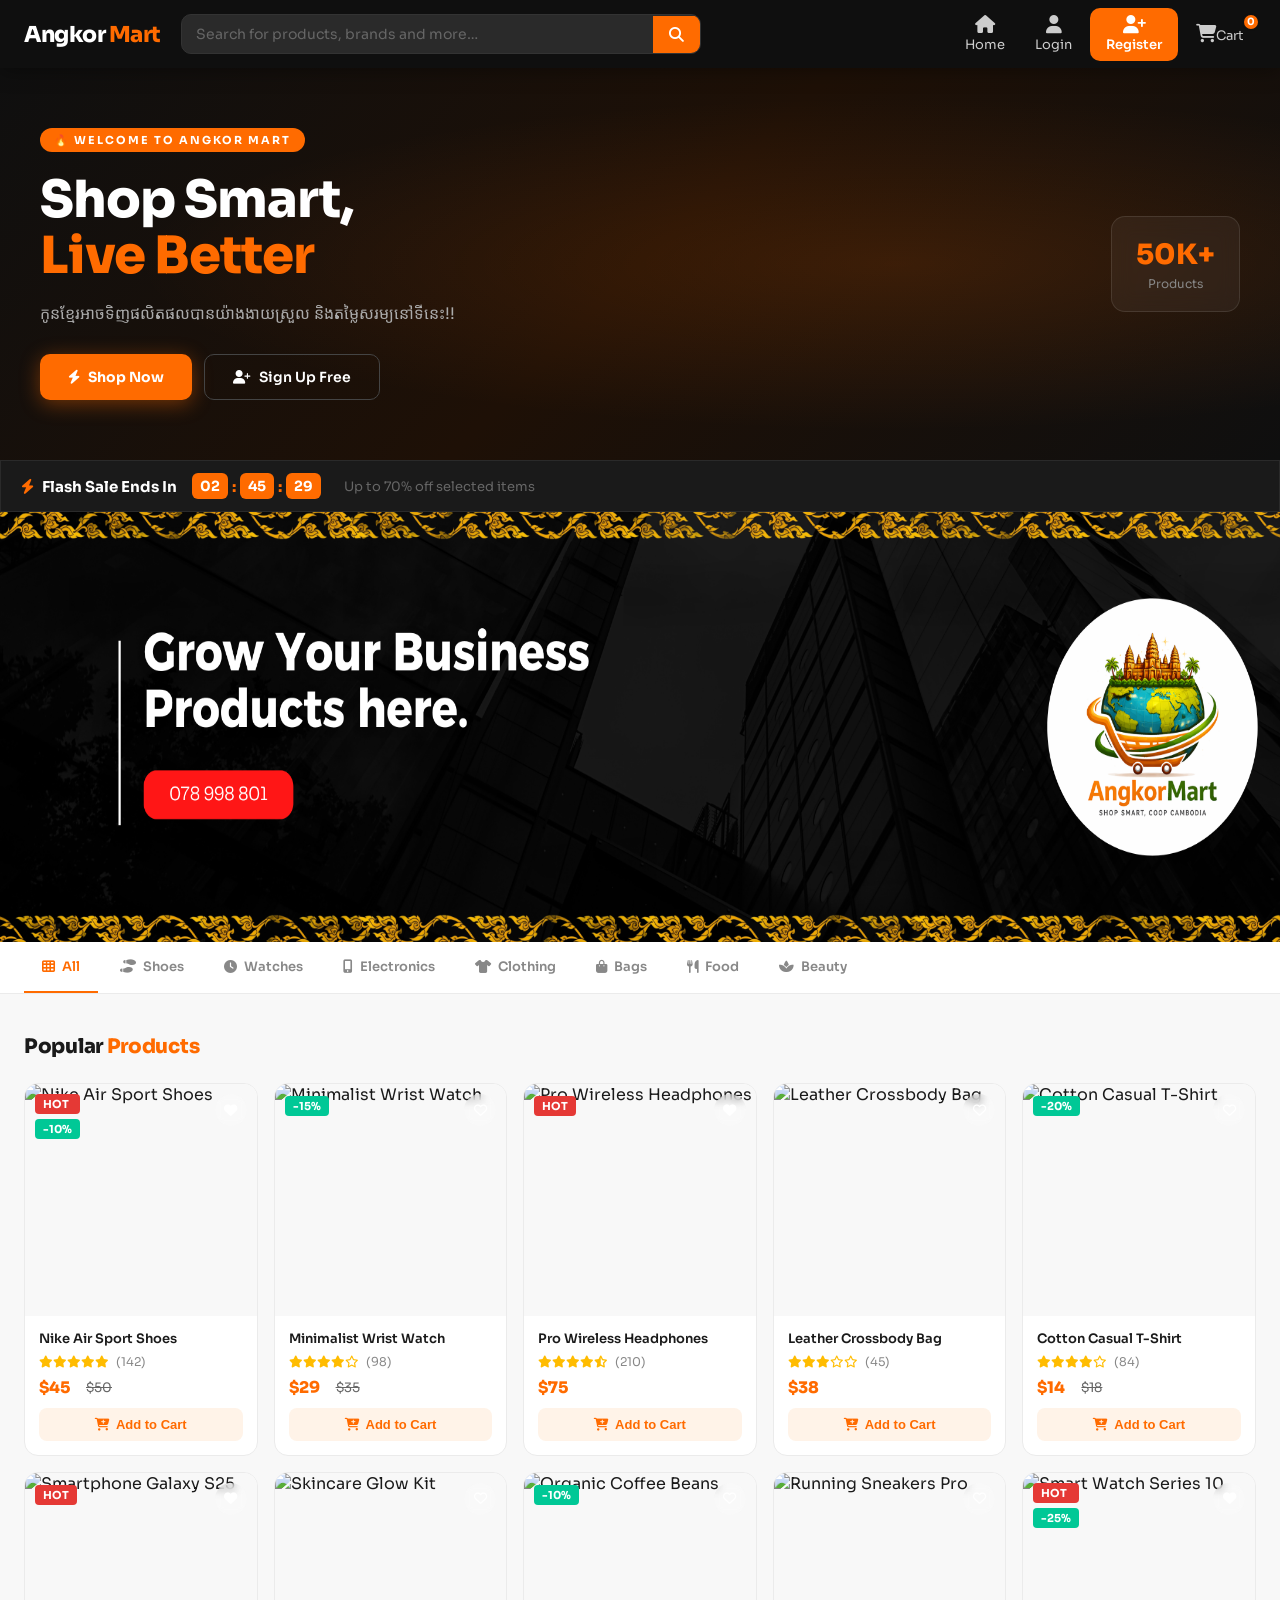
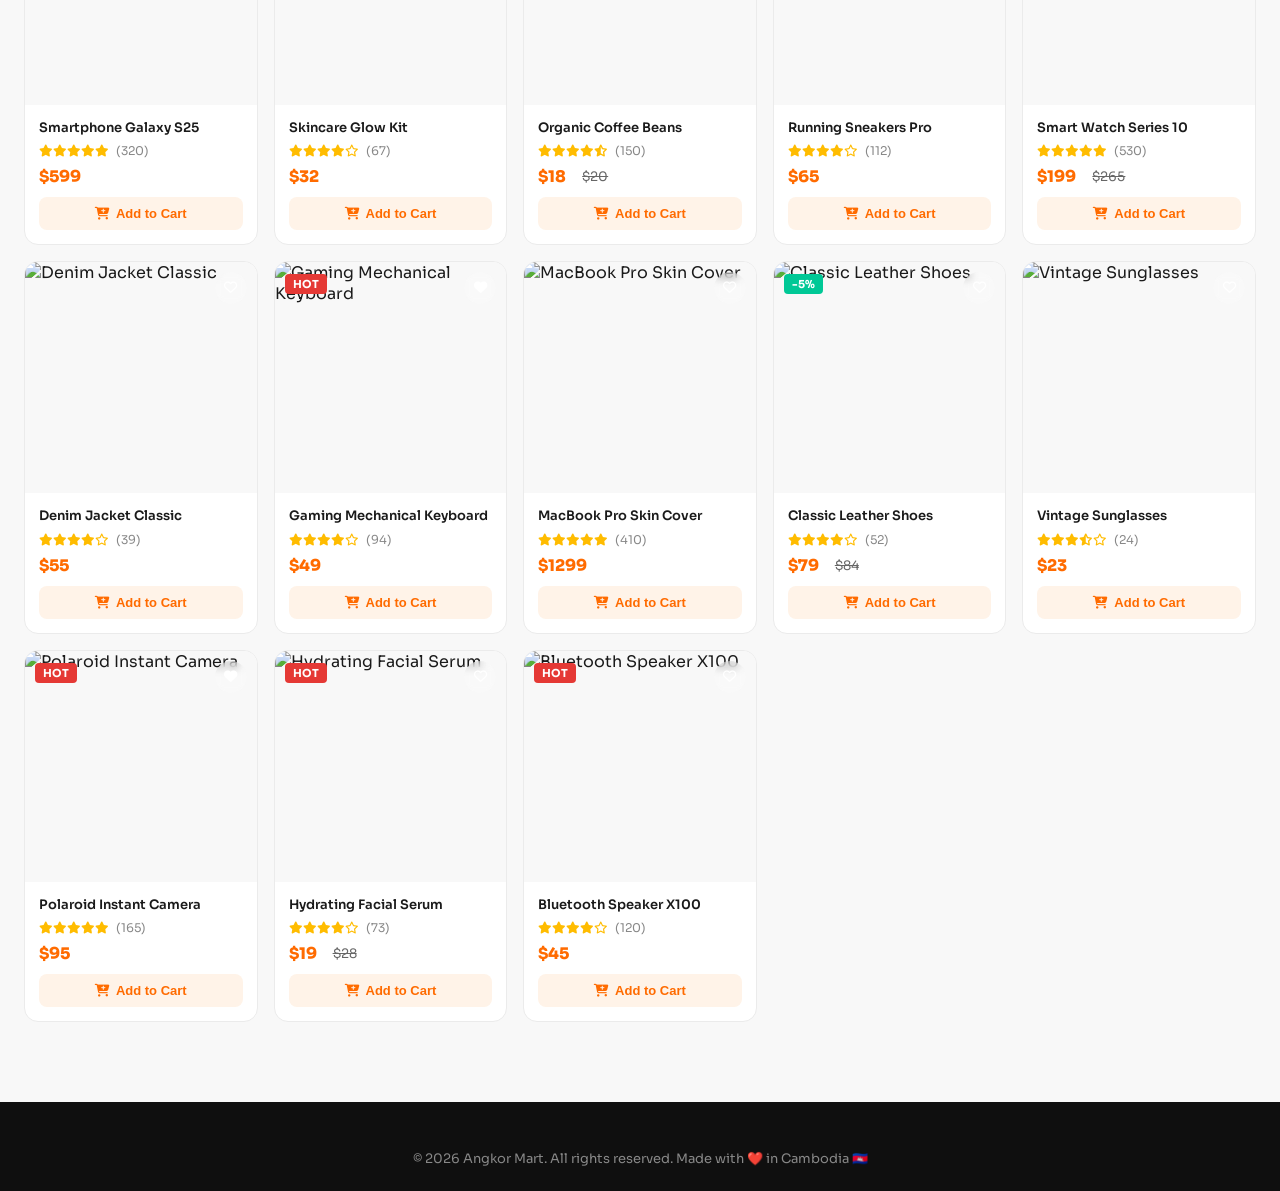
==== commit 8436f8b3: "update banner" ====
--- a/index.html
+++ b/index.html
@@ -75,10 +75,10 @@
 
   <div class="slider-container">
     <div class="slider-wrapper">
-      <div class="slide"><img src="banner/1.png" alt="Promo 1"></div>
-      <div class="slide"><img src="banner/2.png" alt="Promo 2"></div>
-      <div class="slide"><img src="banner/3.png" alt="Promo 3"></div>
-      <div class="slide"><img src="banner/1.png" alt="Promo 1 Copy"></div>
+      <div class="slide"><img src="Banner/1.png" alt="Promo 1"></div>
+      <div class="slide"><img src="Banner/2.png" alt="Promo 2"></div>
+      <div class="slide"><img src="Banner/3.png" alt="Promo 3"></div>
+      <div class="slide"><img src="Banner/1.png" alt="Promo 1 Copy"></div>
     </div>
   </div>
 
@@ -93,6 +93,7 @@
     <label for="cat-beauty" class="cat-tab"><i class="fas fa-spa"></i> Beauty</label>
   </div>
 
+  <!-- product -->
   <div class="section">
     <div class="section-header">
       <h2 class="section-title">Popular <span>Products</span></h2>
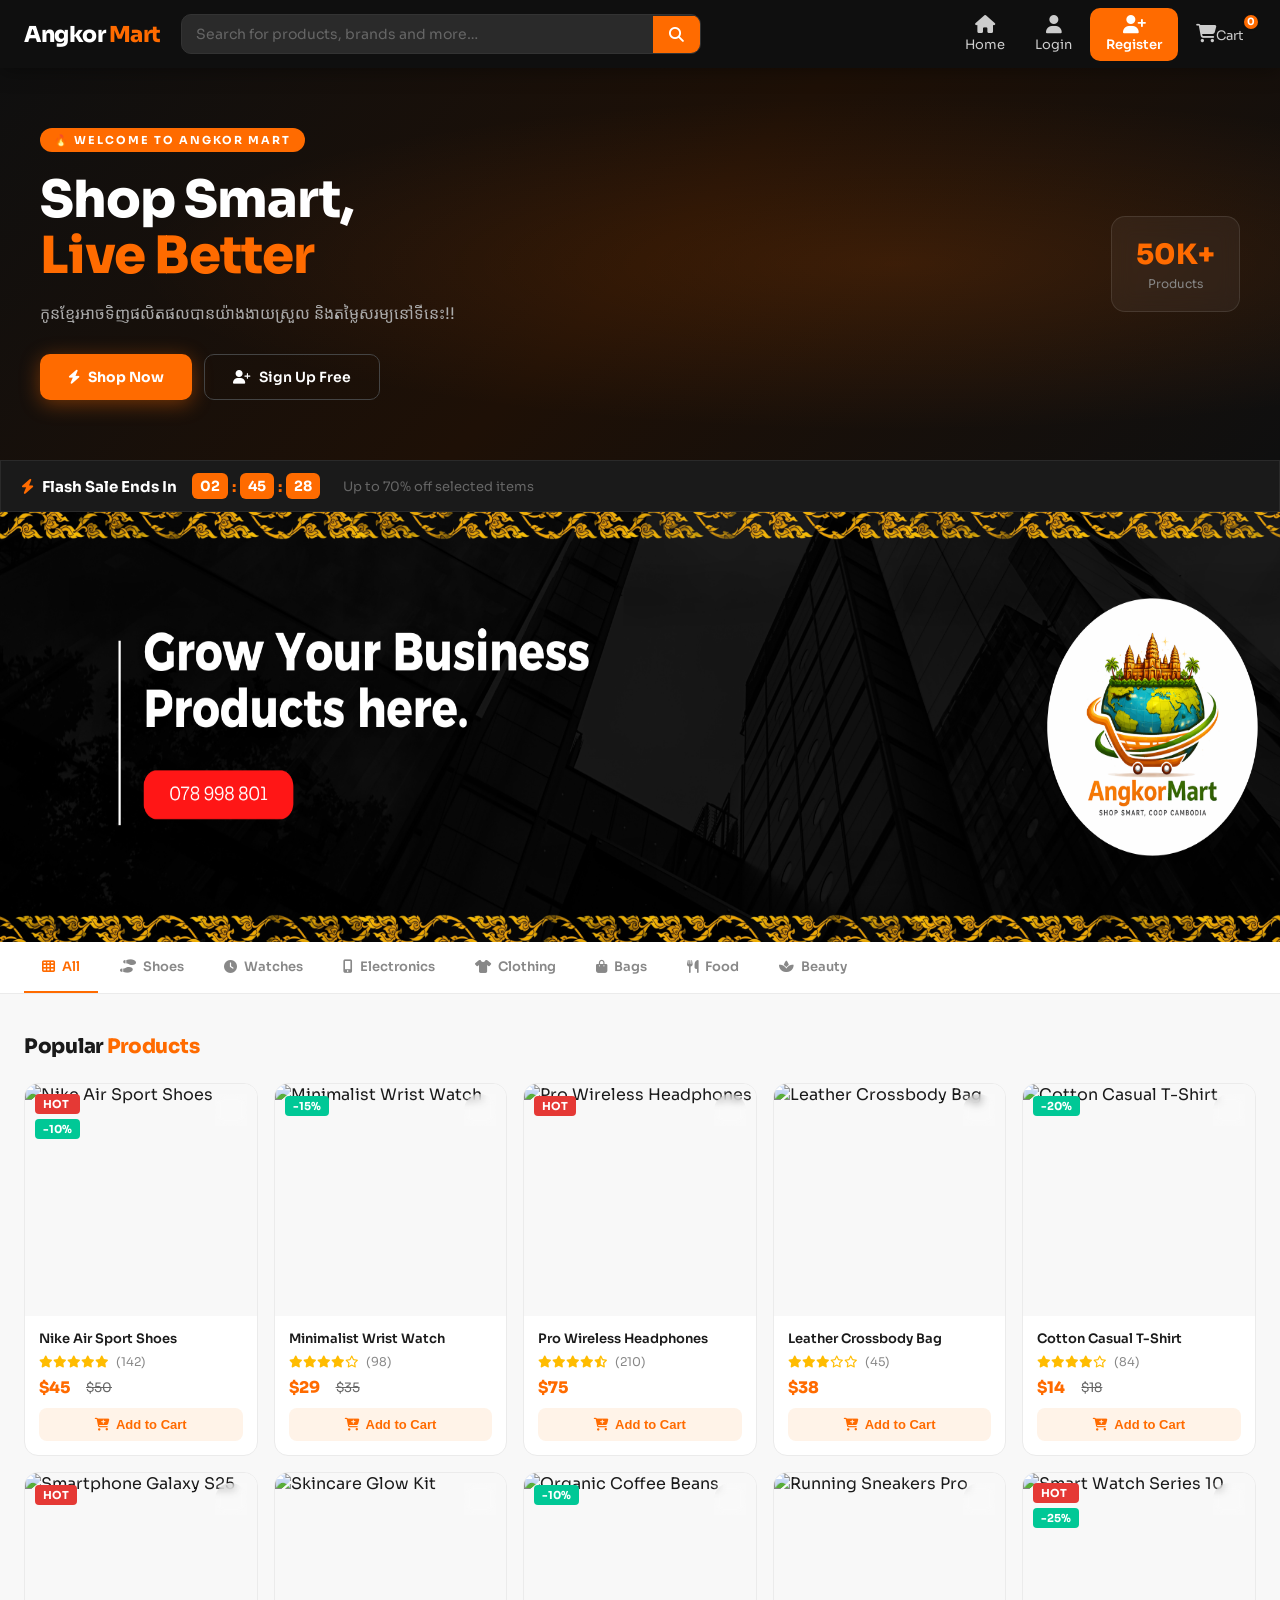
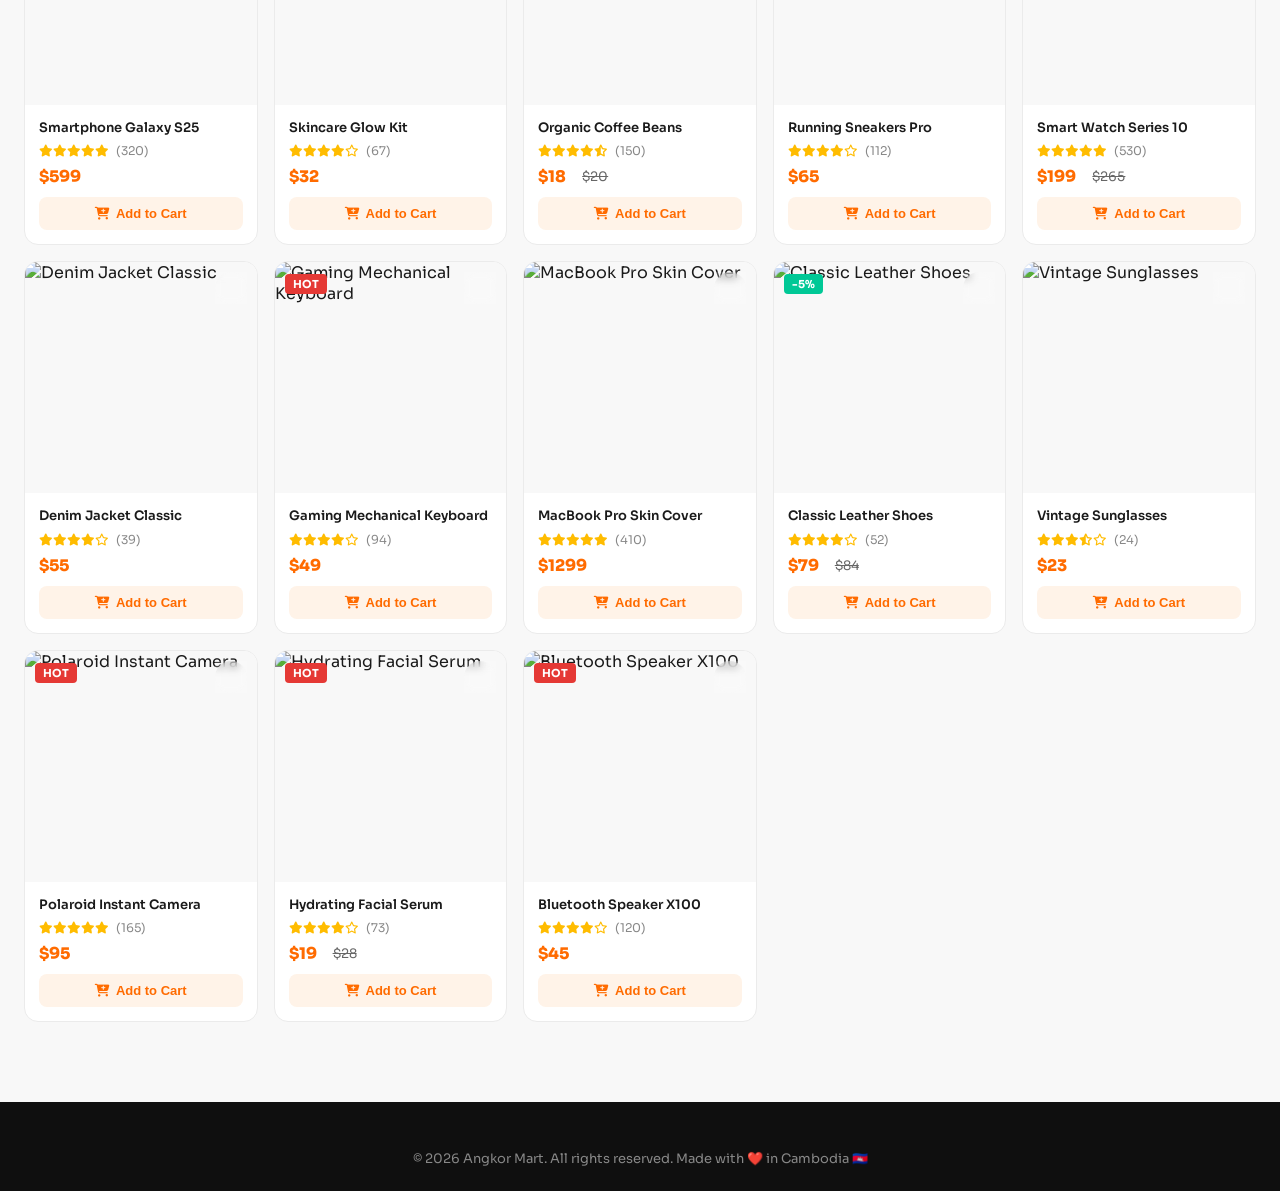
==== commit 3c2b6a64: "update" ====
--- a/index.html
+++ b/index.html
@@ -78,7 +78,7 @@
       <div class="slide"><img src="Banner/1.png" alt="Promo 1"></div>
       <div class="slide"><img src="Banner/2.png" alt="Promo 2"></div>
       <div class="slide"><img src="Banner/3.png" alt="Promo 3"></div>
-      <div class="slide"><img src="Banner/1.png" alt="Promo 1 Copy"></div>
+      <!-- <div class="slide"><img src="Banner/1.png" alt="Promo 1 Copy"></div> -->
     </div>
   </div>
 
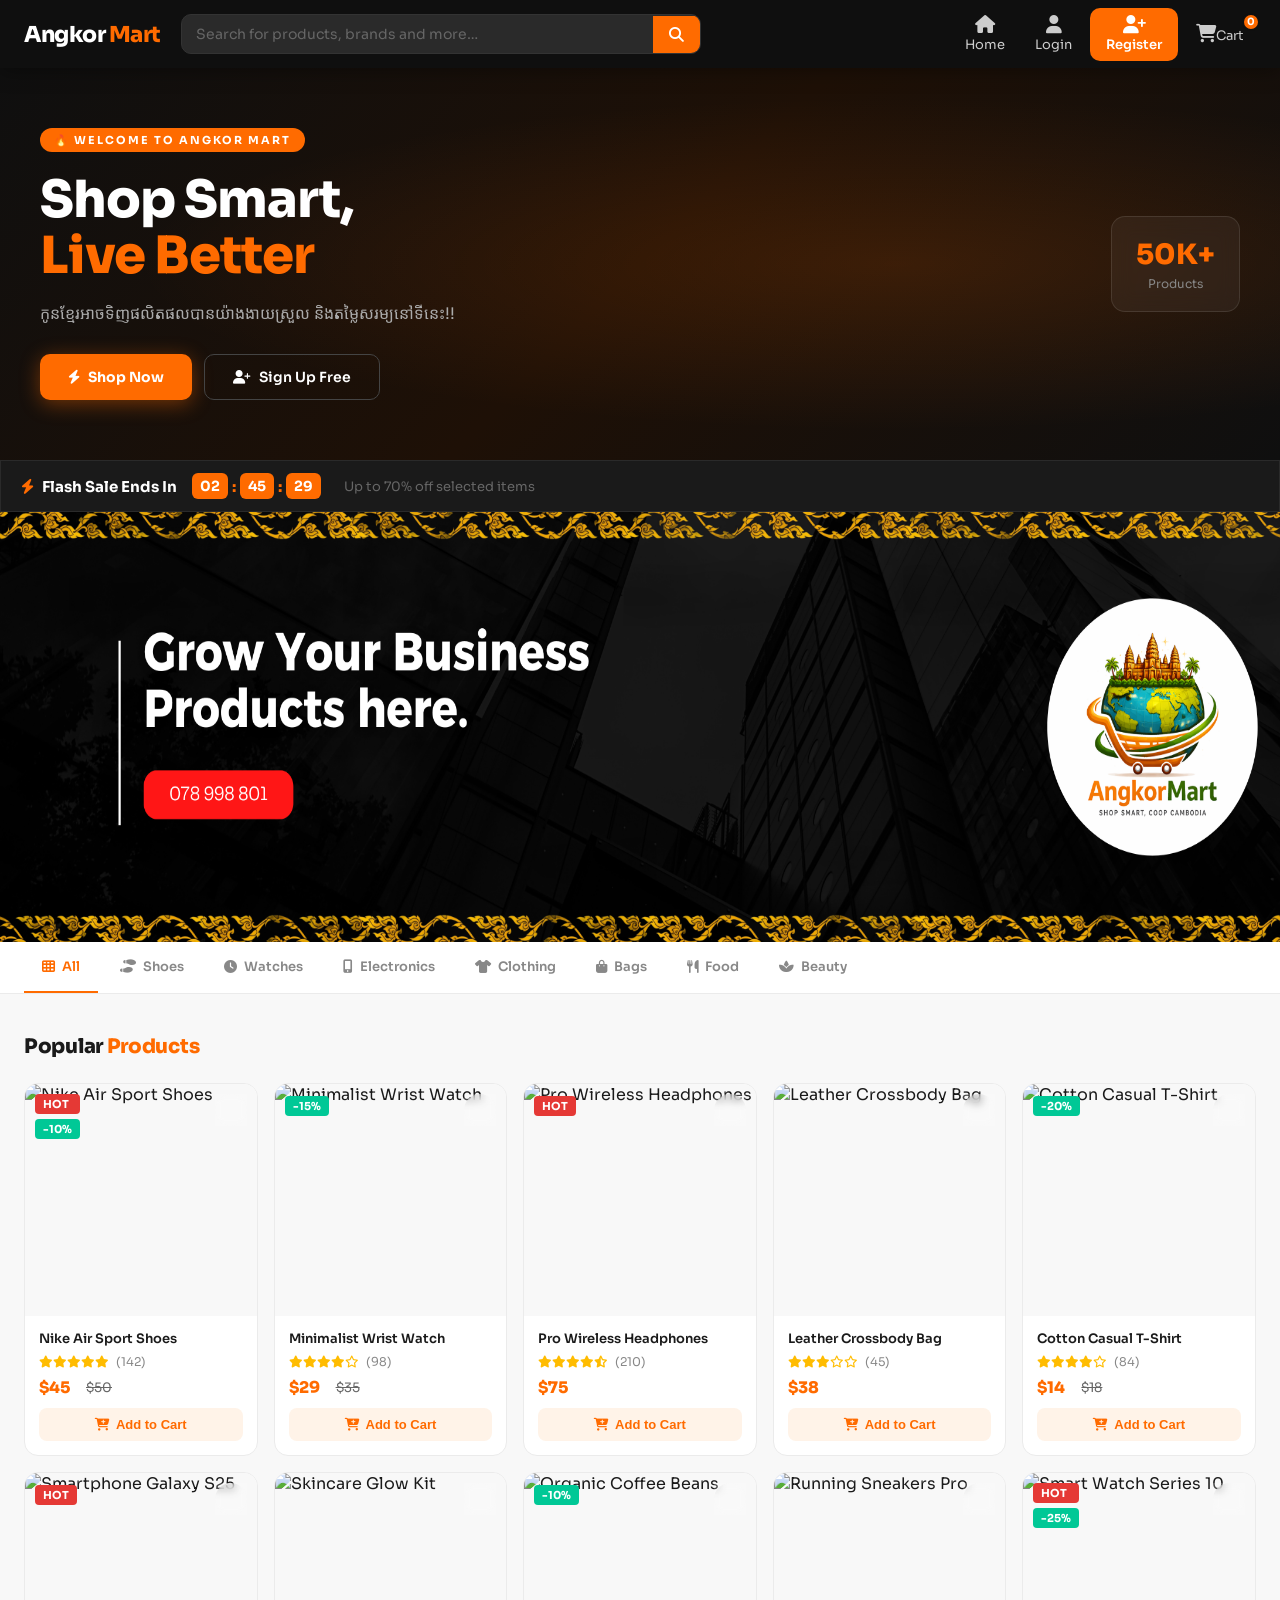
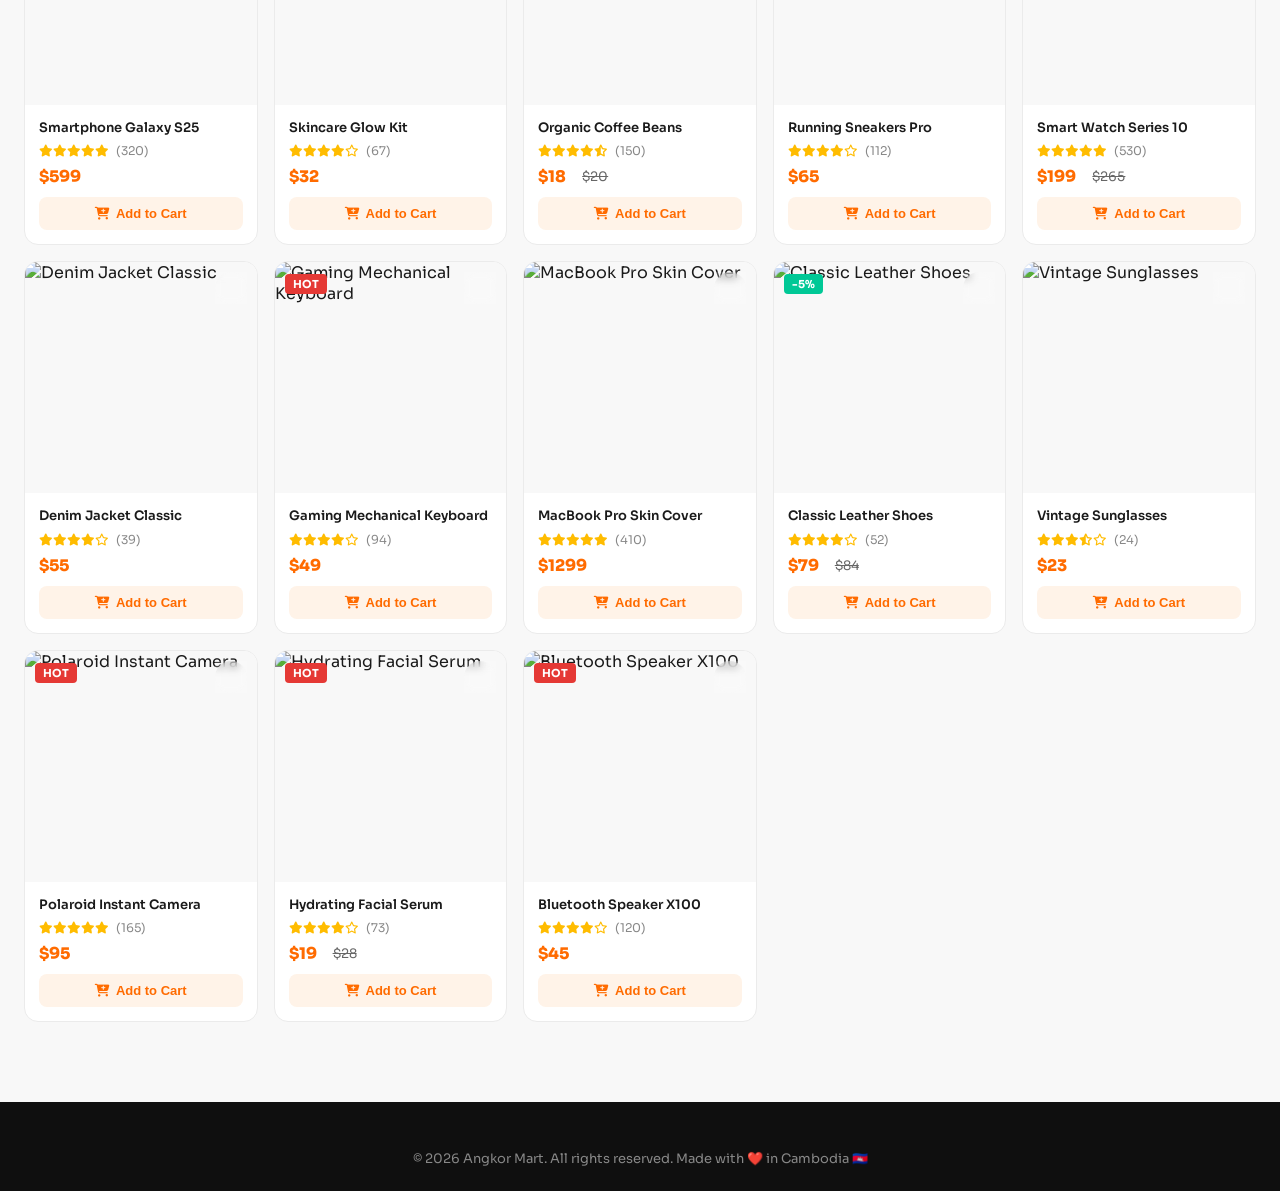
==== commit 855be06b: "Update code" ====
--- a/index.html
+++ b/index.html
@@ -78,7 +78,7 @@
       <div class="slide"><img src="Banner/1.png" alt="Promo 1"></div>
       <div class="slide"><img src="Banner/2.png" alt="Promo 2"></div>
       <div class="slide"><img src="Banner/3.png" alt="Promo 3"></div>
-      <!-- <div class="slide"><img src="Banner/1.png" alt="Promo 1 Copy"></div> -->
+      <div class="slide"><img src="Banner/1.png" alt="Promo 4"></div>
     </div>
   </div>
 
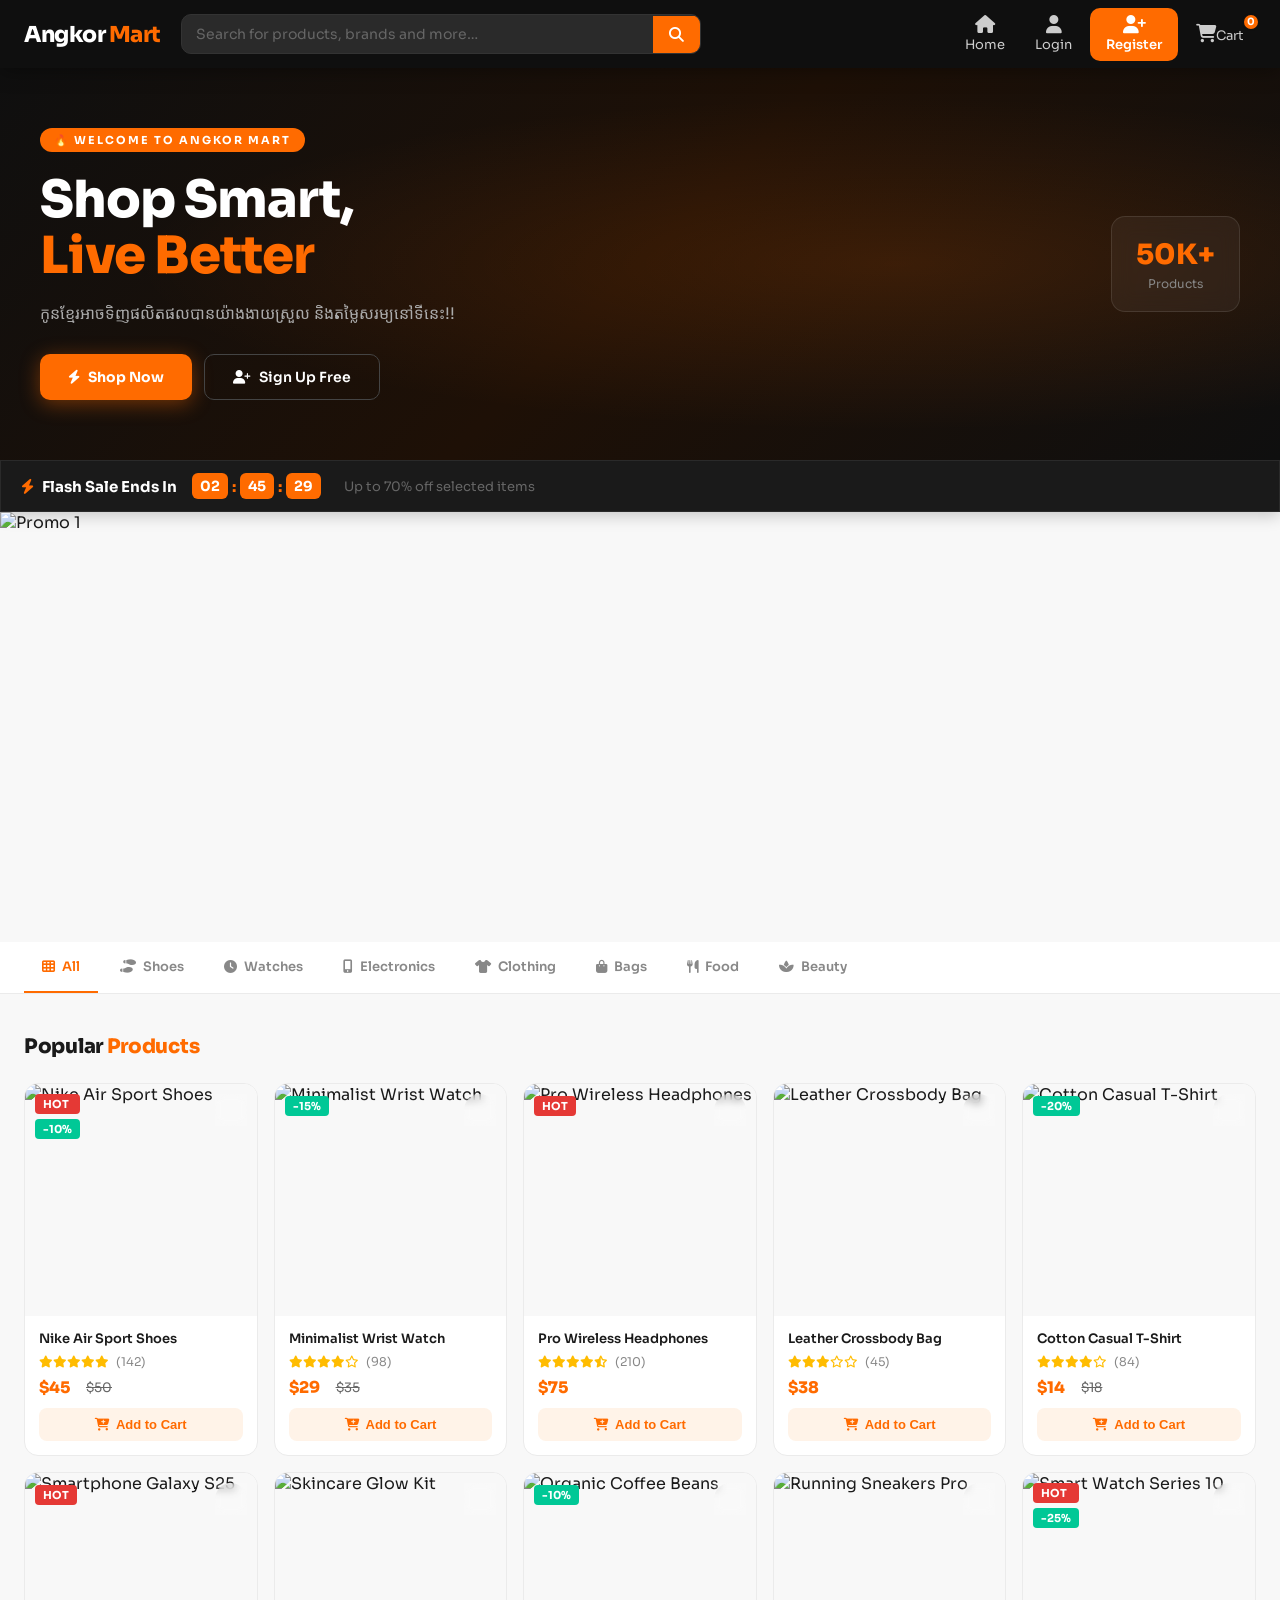
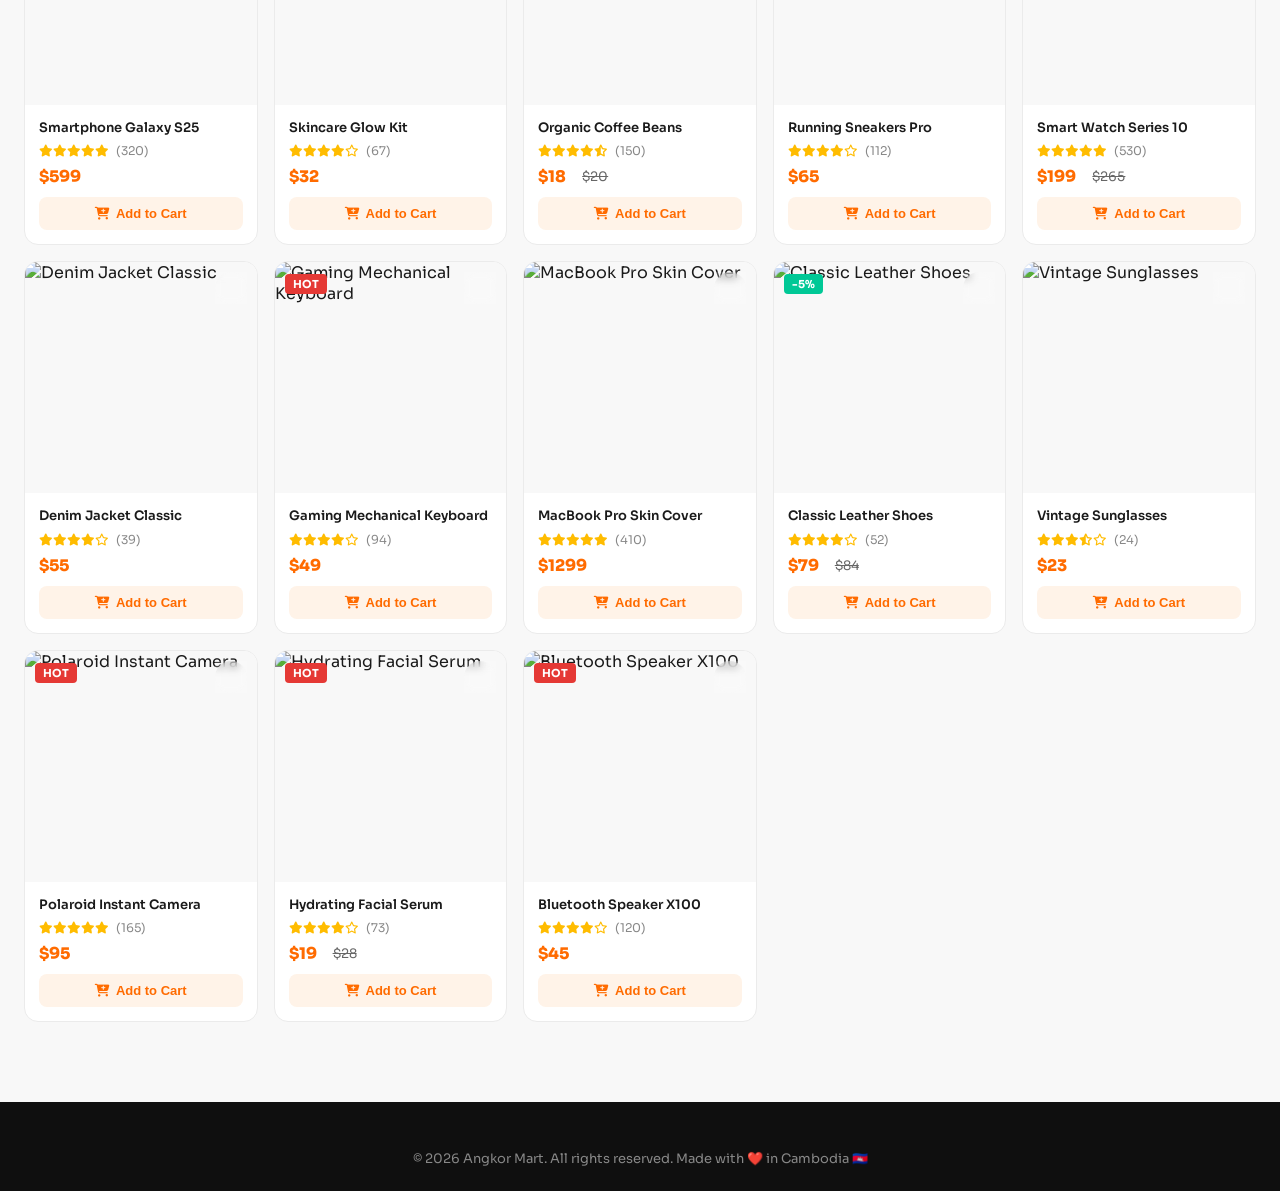
==== commit b8bc11fd: "Update code" ====
--- a/index.html
+++ b/index.html
@@ -75,7 +75,7 @@
 
   <div class="slider-container">
     <div class="slider-wrapper">
-      <div class="slide"><img src="Banner/1.png" alt="Promo 1"></div>
+      <div class="slide"><img src="https://static.vecteezy.com/system/resources/thumbnails/011/871/820/small/online-shopping-on-phone-buy-sell-business-digital-web-banner-application-money-advertising-payment-ecommerce-illustration-search-vector.jpg" alt="Promo 1"></div>
       <div class="slide"><img src="Banner/2.png" alt="Promo 2"></div>
       <div class="slide"><img src="Banner/3.png" alt="Promo 3"></div>
       <div class="slide"><img src="Banner/1.png" alt="Promo 4"></div>
